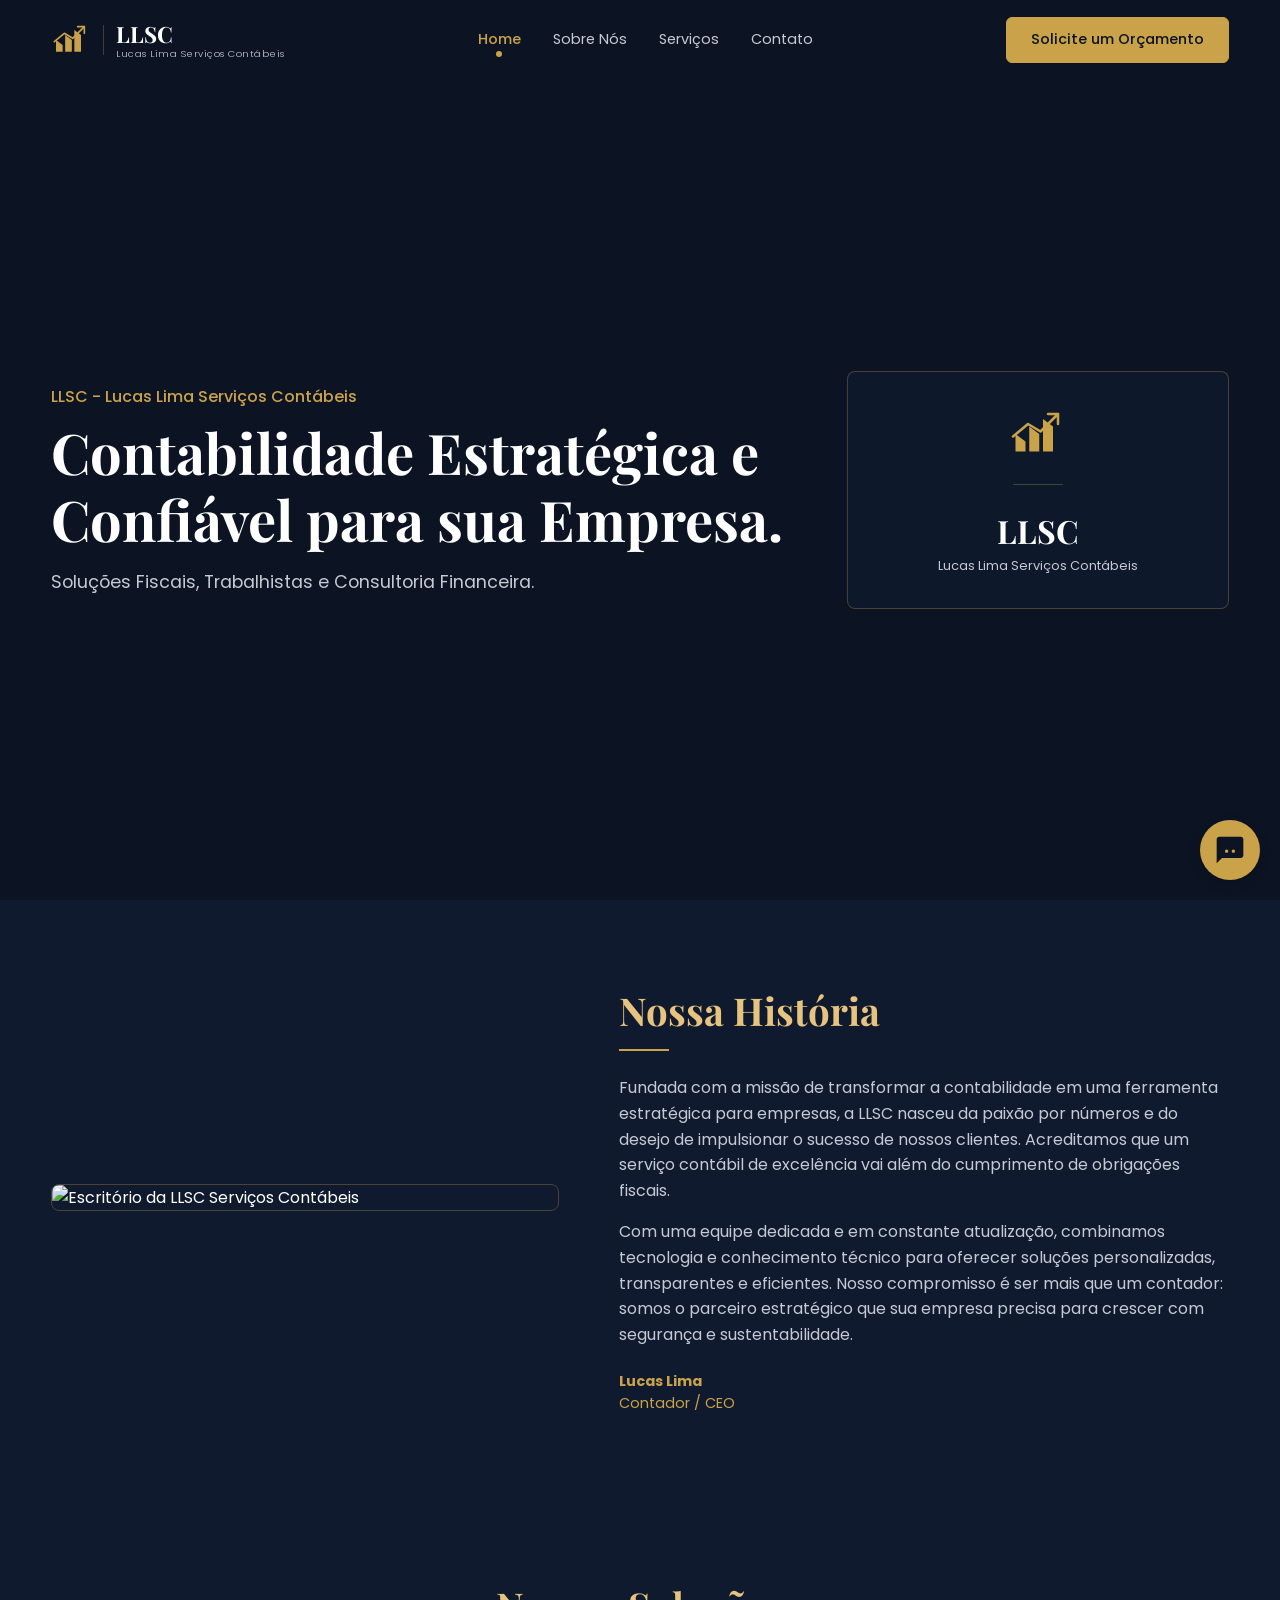
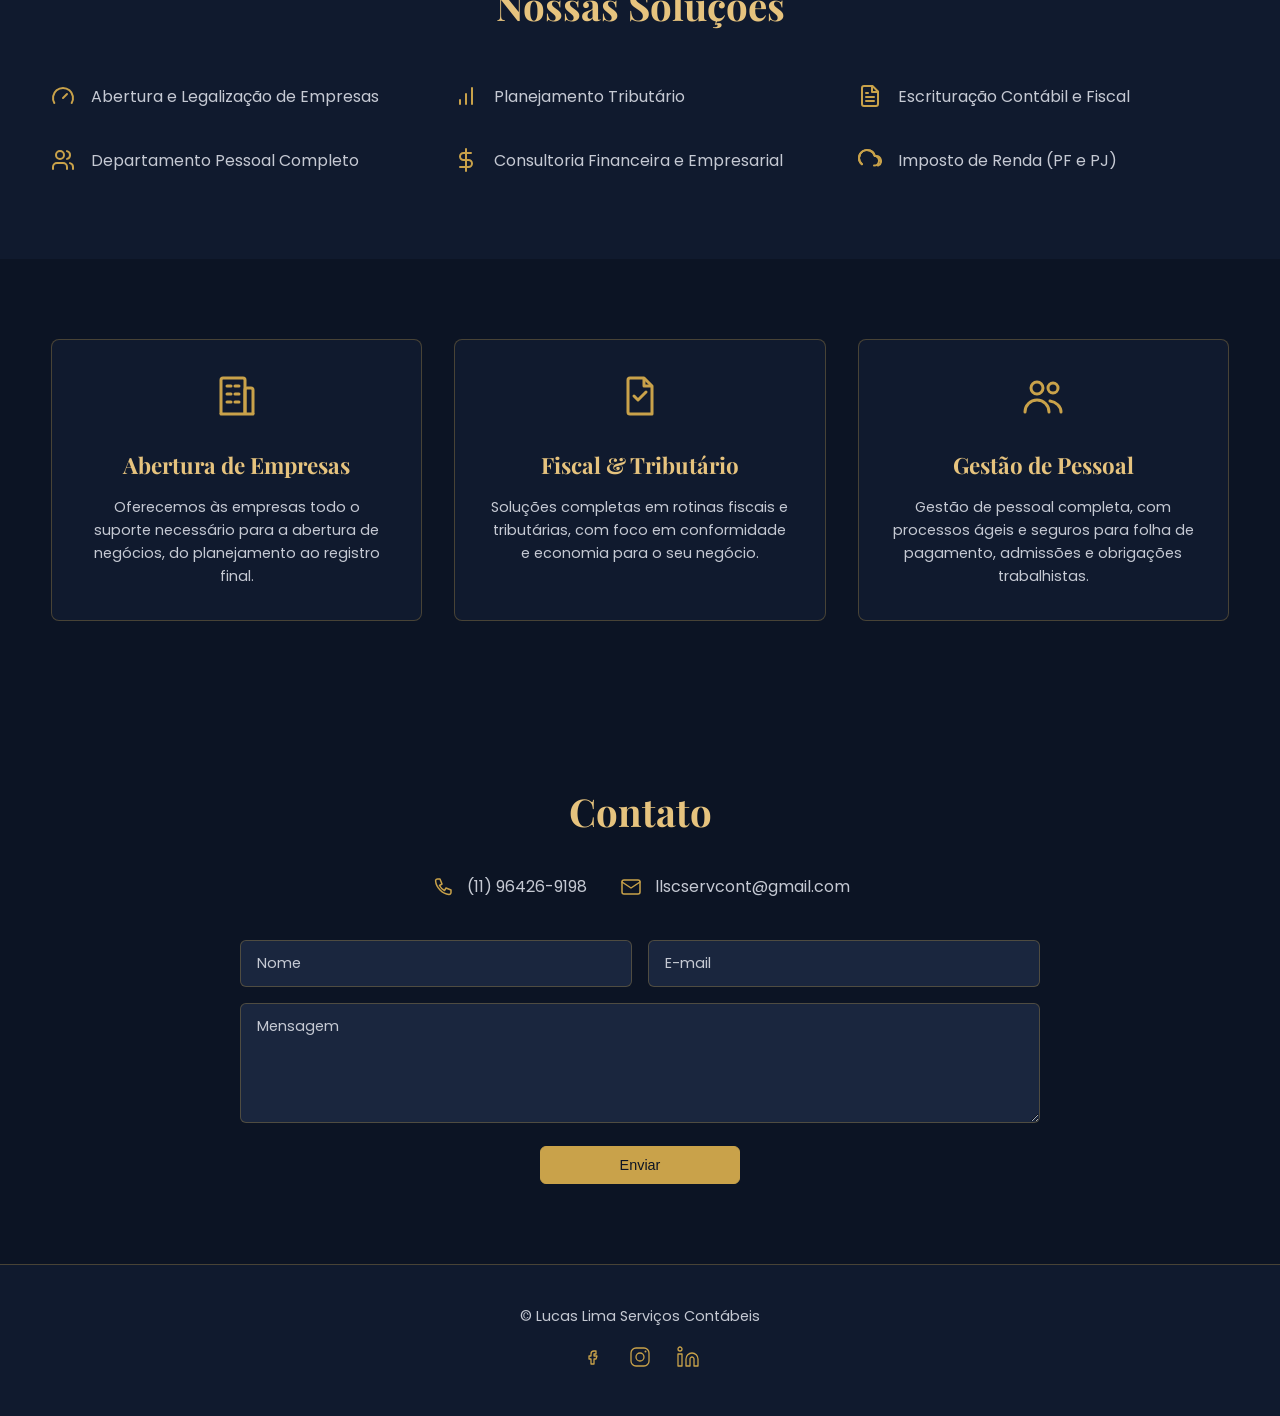
==== index.html @ 19da24dd "Update index.html" ====
<!DOCTYPE html>
<html lang="pt-BR">
<head>
<meta charset="UTF-8">
<meta name="viewport" content="width=device-width, initial-scale=1.0">
<title>LLSC | Lucas Lima Serviços Contábeis</title>
<link rel="stylesheet" href="style.css">
<link rel="preconnect" href="https://fonts.googleapis.com">
<link rel="preconnect" href="https://fonts.gstatic.com" crossorigin>
<link href="https://fonts.googleapis.com/css2?family=Playfair+Display:wght@600;700&family=Poppins:wght@300;400;500;600&display=swap" rel="stylesheet">
</head>
<body>

<!-- ===================== HEADER ===================== -->
<header class="header">
  <div class="header__inner">
    <a href="#" class="logo">
      <svg class="logo__icon" viewBox="0 0 48 48" fill="none" xmlns="http://www.w3.org/2000/svg">
        <path d="M6 38V24L14 30V38H6Z" fill="#C9A24A"/>
        <path d="M17 38V18L25 24V38H17Z" fill="#C9A24A"/>
        <path d="M28 38V12L36 18V38H28Z" fill="#C9A24A"/>
        <path d="M4 26L16 16L26 22L40 8" stroke="#C9A24A" stroke-width="2" stroke-linecap="round" stroke-linejoin="round"/>
        <path d="M32 8H40V16" stroke="#C9A24A" stroke-width="2" stroke-linecap="round" stroke-linejoin="round"/>
      </svg>
      <span class="logo__divider"></span>
      <span class="logo__text">
        <span class="logo__title">LLSC</span>
        <span class="logo__subtitle">Lucas Lima Serviços Contábeis</span>
      </span>
    </a>

    <div class="nav-container" id="nav-container">
      <nav class="nav" id="nav-menu">
        <a href="#home" class="nav__link nav__link--active">Home</a>
        <a href="#sobre" class="nav__link">Sobre Nós</a>
        <a href="#servicos" class="nav__link">Serviços</a>
        <a href="#contato" class="nav__link">Contato</a>
      </nav>
    </div>

    <button class="nav-toggle" id="nav-toggle" aria-label="Abrir menu">
      <svg viewBox="0 0 24 24" stroke="currentColor" stroke-width="2" fill="none" stroke-linecap="round" stroke-linejoin="round"><line x1="3" y1="12" x2="21" y2="12"></line><line x1="3" y1="6" x2="21" y2="6"></line><line x1="3" y1="18" x2="21" y2="18"></line></svg>
    </button>

    <a href="https://wa.me/5511964269198?text=Ol%C3%A1%2C%20gostaria%20de%20solicitar%20um%20or%C3%A7amento." target="_blank" class="btn btn--gold">Solicite um Orçamento</a>
  </div>
</header>

<!-- ===================== HERO ===================== -->
<section class="hero" id="home">
  <div class="hero__frame">
    <div class="hero__content">
      <p class="hero__subtitle">LLSC - Lucas Lima Serviços Contábeis</p>
      <h1 class="hero__title">Contabilidade Estratégica e Confiável para sua Empresa.</h1>
      <p class="hero__text">Soluções Fiscais, Trabalhistas e Consultoria Financeira.</p>
    </div>

    <div class="hero__brand-card">
      <svg class="hero__brand-icon" viewBox="0 0 48 48" fill="none" xmlns="http://www.w3.org/2000/svg">
        <path d="M6 38V24L14 30V38H6Z" fill="#C9A24A"/>
        <path d="M17 38V18L25 24V38H17Z" fill="#C9A24A"/>
        <path d="M28 38V12L36 18V38H28Z" fill="#C9A24A"/>
        <path d="M4 26L16 16L26 22L40 8" stroke="#C9A24A" stroke-width="2" stroke-linecap="round" stroke-linejoin="round"/>
        <path d="M32 8H40V16" stroke="#C9A24A" stroke-width="2" stroke-linecap="round" stroke-linejoin="round"/>
      </svg>
      <span class="hero__brand-divider"></span>
      <div class="hero__brand-text">
        <span class="hero__brand-title">LLSC</span>
        <span class="hero__brand-subtitle">Lucas Lima Serviços Contábeis</span>
      </div>
    </div>
  </div>
</section>

<!-- ===================== SOBRE NÓS ===================== -->
<section class="about" id="sobre">
  <div class="about__box">
    <div class="about__image-container">
      <img src="img/IMAGEM3.png" alt="Escritório da LLSC Serviços Contábeis" class="about__image">
    </div>
    <div class="about__content">
      <h2 class="about__title">Nossa História</h2>
      <p class="about__text">
        Fundada com a missão de transformar a contabilidade em uma ferramenta estratégica para empresas, a LLSC nasceu da paixão por números e do desejo de impulsionar o sucesso de nossos clientes. Acreditamos que um serviço contábil de excelência vai além do cumprimento de obrigações fiscais.
      </p>
      <p class="about__text">
        Com uma equipe dedicada e em constante atualização, combinamos tecnologia e conhecimento técnico para oferecer soluções personalizadas, transparentes e eficientes. Nosso compromisso é ser mais que um contador: somos o parceiro estratégico que sua empresa precisa para crescer com segurança e sustentabilidade.
      </p>
      <div class="about__crc">
        <strong>Lucas Lima</strong><br>
        Contador / CEO
      </div>
    </div>
  </div>
</section>

<!-- ===================== SERVIÇOS (LISTA) ===================== -->
<section class="services" id="servicos">
  <div class="services__box">
    <h2 class="services__title">Nossas Soluções</h2>
    <div class="services__grid">
      <div class="service-item">
        <div class="service-item__icon"><svg xmlns="http://www.w3.org/2000/svg" width="24" height="24" viewBox="0 0 24 24" fill="none" stroke="currentColor" stroke-width="2" stroke-linecap="round" stroke-linejoin="round"><path d="m12 14 4-4"/><path d="M3.34 19a10 10 0 1 1 17.32 0"/></svg></div>
        <span class="service-item__text">Abertura e Legalização de Empresas</span>
      </div>
      <div class="service-item">
        <div class="service-item__icon"><svg xmlns="http://www.w3.org/2000/svg" width="24" height="24" viewBox="0 0 24 24" fill="none" stroke="currentColor" stroke-width="2" stroke-linecap="round" stroke-linejoin="round"><path d="M12 20V10"/><path d="M18 20V4"/><path d="M6 20V16"/></svg></div>
        <span class="service-item__text">Planejamento Tributário</span>
      </div>
      <div class="service-item">
        <div class="service-item__icon"><svg xmlns="http://www.w3.org/2000/svg" width="24" height="24" viewBox="0 0 24 24" fill="none" stroke="currentColor" stroke-width="2" stroke-linecap="round" stroke-linejoin="round"><path d="M14.5 2H6a2 2 0 0 0-2 2v16a2 2 0 0 0 2 2h12a2 2 0 0 0 2-2V7.5L14.5 2z"/><polyline points="14 2 14 8 20 8"/><line x1="16" y1="13" x2="8" y2="13"/><line x1="16" y1="17" x2="8" y2="17"/><line x1="10" y1="9" x2="8" y2="9"/></svg></div>
        <span class="service-item__text">Escrituração Contábil e Fiscal</span>
      </div>
      <div class="service-item">
        <div class="service-item__icon"><svg xmlns="http://www.w3.org/2000/svg" width="24" height="24" viewBox="0 0 24 24" fill="none" stroke="currentColor" stroke-width="2" stroke-linecap="round" stroke-linejoin="round"><path d="M16 21v-2a4 4 0 0 0-4-4H6a4 4 0 0 0-4 4v2"/><circle cx="9" cy="7" r="4"/><path d="M22 21v-2a4 4 0 0 0-3-3.87"/><path d="M16 3.13a4 4 0 0 1 0 7.75"/></svg></div>
        <span class="service-item__text">Departamento Pessoal Completo</span>
      </div>
      <div class="service-item">
        <div class="service-item__icon"><svg xmlns="http://www.w3.org/2000/svg" width="24" height="24" viewBox="0 0 24 24" fill="none" stroke="currentColor" stroke-width="2" stroke-linecap="round" stroke-linejoin="round"><line x1="12" x2="12" y1="1" y2="23"/><path d="M17 5H9.5a3.5 3.5 0 0 0 0 7h5a3.5 3.5 0 0 1 0 7H6"/></svg></div>
        <span class="service-item__text">Consultoria Financeira e Empresarial</span>
      </div>
      <div class="service-item">
        <div class="service-item__icon"><svg xmlns="http://www.w3.org/2000/svg" width="24" height="24" viewBox="0 0 24 24" fill="none" stroke="currentColor" stroke-width="2" stroke-linecap="round" stroke-linejoin="round"><path d="M20 17.58A5 5 0 0 0 18 8h-1.26A8 8 0 1 0 4 16.25"/><path d="M16 17.58A5 5 0 0 0 18 8h-1.26A8 8 0 1 0 4 16.25"/></svg></div>
        <span class="service-item__text">Imposto de Renda (PF e PJ)</span>
      </div>
    </div>
  </div>
</section>

<!-- ===================== CARDS DE SERVIÇOS ===================== -->
<section class="feature-cards" id="diferenciais">
  <div class="feature-card">
    <div class="feature-card__icon">
      <svg viewBox="0 0 24 24" fill="none" xmlns="http://www.w3.org/2000/svg">
        <path d="M4 21V4C4 3.44772 4.44772 3 5 3H15C15.5523 3 16 3.44772 16 4V21" stroke="#C9A24A" stroke-width="1.5"/>
        <path d="M16 21V9C16 8.44772 16.4477 8 17 8H19C19.5523 8 20 8.44772 20 9V21" stroke="#C9A24A" stroke-width="1.5"/>
        <path d="M4 21H20" stroke="#C9A24A" stroke-width="1.5" stroke-linecap="round"/>
        <path d="M7 7H9" stroke="#C9A24A" stroke-width="1.5" stroke-linecap="round"/>
        <path d="M7 11H9" stroke="#C9A24A" stroke-width="1.5" stroke-linecap="round"/>
        <path d="M7 15H9" stroke="#C9A24A" stroke-width="1.5" stroke-linecap="round"/>
        <path d="M11 7H13" stroke="#C9A24A" stroke-width="1.5" stroke-linecap="round"/>
        <path d="M11 11H13" stroke="#C9A24A" stroke-width="1.5" stroke-linecap="round"/>
        <path d="M11 15H13" stroke="#C9A24A" stroke-width="1.5" stroke-linecap="round"/>
      </svg>
    </div>
    <h3 class="feature-card__title">Abertura de Empresas</h3>
    <p class="feature-card__text">Oferecemos às empresas todo o suporte necessário para a abertura de negócios, do planejamento ao registro final.</p>
  </div>

  <div class="feature-card">
    <div class="feature-card__icon">
      <svg viewBox="0 0 24 24" fill="none" xmlns="http://www.w3.org/2000/svg">
        <path d="M7 3H14L18 7V21H7C6.44772 21 6 20.5523 6 20V4C6 3.44772 6.44772 3 7 3Z" stroke="#C9A24A" stroke-width="1.5" stroke-linejoin="round"/>
        <path d="M14 3V7H18" stroke="#C9A24A" stroke-width="1.5" stroke-linejoin="round"/>
        <path d="M9 12L11 14L15 10" stroke="#C9A24A" stroke-width="1.5" stroke-linecap="round" stroke-linejoin="round"/>
      </svg>
    </div>
    <h3 class="feature-card__title">Fiscal &amp; Tributário</h3>
    <p class="feature-card__text">Soluções completas em rotinas fiscais e tributárias, com foco em conformidade e economia para o seu negócio.</p>
  </div>

  <div class="feature-card">
    <div class="feature-card__icon">
      <svg viewBox="0 0 24 24" fill="none" xmlns="http://www.w3.org/2000/svg">
        <circle cx="9" cy="8" r="3" stroke="#C9A24A" stroke-width="1.5"/>
        <path d="M3 20C3 16.6863 5.68629 14 9 14C12.3137 14 15 16.6863 15 20" stroke="#C9A24A" stroke-width="1.5" stroke-linecap="round"/>
        <circle cx="17" cy="8" r="2.5" stroke="#C9A24A" stroke-width="1.5"/>
        <path d="M15.5 14.5C18.5376 14.9312 21 17.2 21 20" stroke="#C9A24A" stroke-width="1.5" stroke-linecap="round"/>
      </svg>
    </div>
    <h3 class="feature-card__title">Gestão de Pessoal</h3>
    <p class="feature-card__text">Gestão de pessoal completa, com processos ágeis e seguros para folha de pagamento, admissões e obrigações trabalhistas.</p>
  </div>
</section>

<!-- ===================== CONTATO ===================== -->
<section class="contact" id="contato">
  <div class="contact__box">
    <h2 class="contact__title">Contato</h2>

    <div class="contact__info">
      <a href="https://wa.me/5511964269198" target="_blank" class="contact__info-item">
        <svg viewBox="0 0 24 24" fill="none" xmlns="http://www.w3.org/2000/svg">
          <path d="M6.5 4H9L11 9L8.5 10.5C9.5 12.5 11.5 14.5 13.5 15.5L15 13L20 15V17.5C20 18.6 19.1 19.5 18 19.4C11.5 18.9 5.1 12.5 4.6 6C4.5 4.9 5.4 4 6.5 4Z" stroke="#C9A24A" stroke-width="1.5" stroke-linejoin="round"/>
        </svg>
        (11) 96426-9198
      </a>
      <a href="mailto:llscservcont@gmail.com" class="contact__info-item">
        <svg viewBox="0 0 24 24" fill="none" xmlns="http://www.w3.org/2000/svg">
          <rect x="3" y="5" width="18" height="14" rx="2" stroke="#C9A24A" stroke-width="1.5"/>
          <path d="M3 7L12 13L21 7" stroke="#C9A24A" stroke-width="1.5" stroke-linecap="round" stroke-linejoin="round"/>
        </svg>
        llscservcont@gmail.com
      </a>
    </div>

    <form class="contact__form" id="contactForm">
      <div class="contact__form-row">
        <div class="contact__form-group">
          <label for="nome" class="visually-hidden">Nome</label>
          <input type="text" id="nome" placeholder="Nome" class="contact__input" required>
        </div>
        <div class="contact__form-group">
          <label for="email" class="visually-hidden">E-mail</label>
          <input type="email" id="email" placeholder="E-mail" class="contact__input" required>
        </div>
      </div>
      <div class="contact__form-group">
        <label for="mensagem" class="visually-hidden">Mensagem</label>
        <textarea id="mensagem" placeholder="Mensagem" class="contact__textarea" required></textarea>
      </div>
      <button type="submit" class="btn btn--gold contact__submit">Enviar</button>
    </form>
  </div>
</section>

<!-- ===================== FOOTER ===================== -->
<footer class="footer">
  <p class="footer__copy">© Lucas Lima Serviços Contábeis</p>
  <div class="footer__social">
    <a href="https://www.facebook.com/profile.php?id=61592850191911" target="_blank" rel="noopener noreferrer" aria-label="Facebook">
      <svg viewBox="0 0 24 24" fill="none"><path d="M14 9H16V6H14C12.3431 6 11 7.34315 11 9V11H9V14H11V19H14V14H16L17 11H14V9.5C14 9.22386 14.2239 9 14 9Z" stroke="#C9A24A" stroke-width="1.3" stroke-linejoin="round"/></svg>
    </a>
    <a href="https://www.instagram.com/llscservcont/" target="_blank" rel="noopener noreferrer" aria-label="Instagram">
      <svg viewBox="0 0 24 24" fill="none"><rect x="3" y="3" width="18" height="18" rx="5" stroke="#C9A24A" stroke-width="1.3"/><circle cx="12" cy="12" r="4" stroke="#C9A24A" stroke-width="1.3"/><circle cx="17.5" cy="6.5" r="1" fill="#C9A24A"/></svg>
    </a>
    <a href="https://www.linkedin.com/company/139464637/admin/page-posts/published/" target="_blank" rel="noopener noreferrer" aria-label="LinkedIn">
      <svg viewBox="0 0 24 24" fill="none"><path d="M16 8C17.5913 8 19.1174 8.63214 20.2426 9.75736C21.3679 10.8826 22 12.4087 22 14V21H18V14C18 13.4696 17.7893 12.9609 17.4142 12.5858C17.0391 12.2107 16.5304 12 16 12C15.4696 12 14.9609 12.2107 14.5858 12.5858C14.2107 12.9609 14 13.4696 14 14V21H10V14C10 12.4087 10.6321 10.8826 11.7574 9.75736C12.8826 8.63214 14.4087 8 16 8Z" stroke="#C9A24A" stroke-width="1.3" stroke-linecap="round" stroke-linejoin="round"/><path d="M6 9H2V21H6V9Z" stroke="#C9A24A" stroke-width="1.3" stroke-linecap="round" stroke-linejoin="round"/><path d="M4 6C5.10457 6 6 5.10457 6 4C6 2.89543 5.10457 2 4 2C2.89543 2 2 2.89543 2 4C2 5.10457 2.89543 6 4 6Z" stroke="#C9A24A" stroke-width="1.3" stroke-linecap="round" stroke-linejoin="round"/></svg>
    </a>
  </div>
</footer>

<!-- ===================== CHATBOT ===================== -->
<div class="chat-widget">
  <div class="chat-widget__bubble" id="chat-bubble">
    <svg xmlns="http://www.w3.org/2000/svg" viewBox="0 0 24 24" fill="currentColor"><path d="M20 2H4c-1.1 0-2 .9-2 2v18l4-4h14c1.1 0 2-.9 2-2V4c0-1.1-.9-2-2-2zM9.47 14.12h-.01c-.42 0-.8-.19-.91-.29s-.33-.4-.33-.95.19-.82.33-.95.49-.29.91-.29.8.19.91.29.33.4.33.95-.19.82-.33.95c-.1.1-.49.29-.91.29zm5.06 0h-.01c-.42 0-.8-.19-.91-.29s-.33-.4-.33-.95.19-.82.33-.95.49-.29.91-.29.8.19.91.29.33.4.33.95-.19.82-.33.95c-.1.1-.49.29-.91.29z"/></svg>
  </div>
  <div class="chat-widget__window" id="chat-window">
    <div class="chat-widget__header">
      <span class="chat-widget__title">Assistente Virtual</span>
      <button class="chat-widget__close" id="chat-close">&times;</button>
    </div>
    <div class="chat-widget__body" id="chat-body">
      <!-- As mensagens do chat aparecerão aqui -->
    </div>
    <div class="chat-widget__footer">
      <input type="text" id="chat-input" placeholder="Digite sua resposta..." class="chat-widget__input">
      <button id="chat-send" class="chat-widget__send">Enviar</button>
    </div>
  </div>
</div>

<script src="script.js"></script>
</body>
</html>
---- style.css ----
/* ==========================================================
   RESET & VARIABLES
   ========================================================== */
:root {
  --navy-900: #0C1424;
  --navy-800: #101a2e;
  --navy-700: #1a263e;
  --gold: #C9A24A;
  --gold-light: #e6c37e;
  --white: #FFFFFF;
  --gray-text: #c5c9d3;
  --border-gold: rgba(201, 162, 74, 0.3);

  --font-display: 'Playfair Display', serif;
  --font-body: 'Poppins', sans-serif;
}

* {
  margin: 0;
  padding: 0;
  box-sizing: border-box;
}

html {
  scroll-behavior: smooth;
}

body {
  background-color: var(--navy-900);
  font-family: var(--font-body);
  color: var(--white);
  line-height: 1.6;
}

a {
  text-decoration: none;
  color: inherit;
}

ul {
  list-style: none;
}

img {
  display: block;
  max-width: 100%;
}

/* Classe para esconder elementos visualmente, mas mantê-los para leitores de tela */
.visually-hidden {
  position: absolute;
  width: 1px;
  height: 1px;
  padding: 0;
  margin: -1px;
  overflow: hidden;
  clip: rect(0, 0, 0, 0);
  white-space: nowrap;
  border: 0;
}

/* ==========================================================
   HEADER
   ========================================================== */
.header {
  position: fixed;
  top: 0;
  left: 0;
  width: 100%;
  z-index: 100;
  transition: background-color 0.3s ease, padding 0.3s ease;
}

.header.scrolled {
  background-color: rgba(12, 20, 36, 0.85);
  backdrop-filter: blur(10px);
  box-shadow: 0 2px 10px rgba(0,0,0,0.2);
}

.header__inner {
  width: min(1200px, 92%);
  margin-inline: auto;
  display: flex;
  justify-content: space-between;
  align-items: center;
  height: 80px;
}

.logo {
  display: flex;
  align-items: center;
  gap: 12px;
}

.logo__icon {
  width: 40px;
  height: 40px;
}

.logo__divider {
  width: 1px;
  height: 30px;
  background-color: var(--border-gold);
}

.logo__text {
  display: flex;
  flex-direction: column;
  line-height: 1.2;
}

.logo__title {
  font-family: var(--font-display);
  font-size: 1.4rem;
  font-weight: 700;
  color: var(--white);
}

.logo__subtitle {
  font-size: 0.6rem;
  font-weight: 300;
  color: var(--gray-text);
  letter-spacing: 0.5px;
}

.nav {
  display: flex;
  gap: 32px;
}

.nav__link {
  font-size: 0.9rem;
  font-weight: 400;
  color: var(--gray-text);
  position: relative;
  padding: 5px 0;
  transition: color 0.25s ease;
}

.nav-toggle {
  display: none; /* Escondido em telas grandes */
  background: none;
  border: none;
  color: var(--white);
  cursor: pointer;
  z-index: 1001;
}

.nav-toggle svg {
  width: 28px;
  height: 28px;
  stroke: var(--white);
}

.nav__link:hover {
  color: var(--gold-light);
}

.nav__link--active {
  color: var(--gold);
  font-weight: 500;
}

.nav__link--active::after {
  content: '';
  position: absolute;
  bottom: 0;
  left: 50%;
  transform: translateX(-50%);
  width: 6px;
  height: 6px;
  background-color: var(--gold);
  border-radius: 50%;
}

.btn {
  padding: 10px 24px;
  border-radius: 6px;
  font-weight: 500;
  font-size: 0.9rem;
  transition: all 0.3s ease;
  border: 1px solid transparent;
}

.btn--gold {
  background-color: var(--gold);
  color: var(--navy-900);
  border-color: var(--gold);
}

.btn--gold:hover {
  background-color: var(--gold-light);
  border-color: var(--gold-light);
  box-shadow: 0 8px 20px rgba(201, 162, 74, 0.35);
}

/* ==========================================================
   ANIMAÇÕES
   ========================================================== */
.hero, .about, .feature-card, .services, .contact {
  opacity: 0;
  transform: translateY(30px);
  transition: opacity 0.6s ease-out, transform 0.6s ease-out;
}
.visible { opacity: 1; transform: translateY(0); }

/* ==========================================================
   HERO
   ========================================================== */
.hero {
  padding-top: 80px; /* Espaço para o header fixo */
  background: linear-gradient(rgba(12, 20, 36, 0.8), rgba(12, 20, 36, 0.8)), url('https://www.puc-rio.br/puc/images/noticias/2021/agosto/contabilidade_consultiva.jpg') no-repeat center center;
  background-size: cover;
}

.hero__frame {
  width: min(1200px, 92%);
  margin-inline: auto;
  min-height: calc(100vh - 80px);
  display: grid;
  grid-template-columns: 2fr 1fr;
  align-items: center;
  gap: 32px;
  padding: 40px 0;
}

.hero__subtitle {
    color: var(--gold);
    font-weight: 500;
    margin-bottom: 8px;
}

.hero__title {
  font-family: var(--font-display);
  font-size: clamp(2.5rem, 5vw, 3.5rem);
  line-height: 1.2;
  color: var(--white);
  margin-bottom: 16px;
}

.hero__text {
  font-size: 1.1rem;
  color: var(--gray-text);
  max-width: 550px;
}

.hero__brand-card {
  background-color: rgba(16, 26, 46, 0.8);
  backdrop-filter: blur(10px);
  border: 1px solid var(--border-gold);
  border-radius: 8px;
  padding: 32px;
  display: flex;
  flex-direction: column;
  align-items: center;
  gap: 20px;
  text-align: center;
}

.hero__brand-icon {
  width: 60px;
  height: 60px;
}

.hero__brand-divider {
  width: 50px;
  height: 1px;
  background-color: var(--border-gold);
}

.hero__brand-text {
  display: flex;
  flex-direction: column;
}

.hero__brand-title {
  font-family: var(--font-display);
  font-size: 2rem;
  font-weight: 700;
  color: var(--white);
}

.hero__brand-subtitle {
  font-size: 0.8rem;
  color: var(--gray-text);
}

/* ==========================================================
   SOBRE NÓS
   ========================================================== */
.about {
  padding: 80px 0;
  background-color: var(--navy-800);
}

.about__box {
  width: min(1200px, 92%);
  margin-inline: auto;
  display: grid;
  grid-template-columns: 1fr 1.2fr;
  align-items: center;
  gap: 60px;
}

.about__image-container {
  border-radius: 8px;
  overflow: hidden;
  border: 1px solid var(--border-gold);
}

.about__image {
  width: 100%;
  height: 100%;
  object-fit: cover;
}

.about__title {
  font-family: var(--font-display);
  font-size: 2.4rem;
  color: var(--gold-light);
  margin-bottom: 24px;
  position: relative;
  padding-bottom: 10px;
}

.about__title::after {
  content: '';
  position: absolute;
  bottom: 0;
  left: 0;
  width: 50px;
  height: 2px;
  background-color: var(--gold);
}

.about__text {
  color: var(--gray-text);
  margin-bottom: 16px;
}

.about__crc {
  margin-top: 24px;
  font-size: 0.9rem;
  color: var(--gold);
  line-height: 1.5;
}

/* ==========================================================
   FEATURE CARDS
   ========================================================== */
.feature-cards {
  width: min(1200px, 92%);
  margin-inline: auto;
  padding: 80px 0;
  display: grid;
  grid-template-columns: repeat(3, 1fr);
  gap: 32px;
}

.feature-card {
  background-color: var(--navy-800);
  padding: 32px;
  border-radius: 8px;
  border: 1px solid var(--border-gold);
  text-align: center;
  transition: transform 0.3s ease, box-shadow 0.3s ease;
}

.feature-card:hover {
  transform: translateY(-10px);
  box-shadow: 0 15px 30px rgba(0,0,0,0.2);
}

.feature-card__icon {
  margin-bottom: 20px;
}

.feature-card__icon svg {
  width: 48px;
  height: 48px;
  margin-inline: auto;
}

.feature-card__title {
  font-family: var(--font-display);
  font-size: 1.4rem;
  color: var(--gold-light);
  margin-bottom: 12px;
}

.feature-card__text {
  font-size: 0.9rem;
  color: var(--gray-text);
}

/* ==========================================================
   SERVIÇOS
   ========================================================== */
.services {
  padding: 80px 0;
  background-color: var(--navy-800);
}

.services__box {
  width: min(1200px, 92%);
  margin-inline: auto;
  text-align: center;
}

.services__title {
  font-family: var(--font-display);
  font-size: 2.4rem;
  color: var(--gold-light);
  margin-bottom: 48px;
}

.services__grid {
  display: grid;
  grid-template-columns: repeat(auto-fit, minmax(280px, 1fr));
  gap: 32px;
  text-align: left;
}

.service-item {
  display: flex;
  align-items: flex-start;
  gap: 16px;
}

.service-item__icon {
  flex-shrink: 0;
  color: var(--gold);
}

.service-item__icon svg {
  width: 24px;
  height: 24px;
}

.service-item__text {
  font-size: 1rem;
  color: var(--gray-text);
}

/* ==========================================================
   CONTATO
   ========================================================== */
.contact {
  padding: 80px 0;
}

.contact__box {
  width: min(800px, 92%);
  margin-inline: auto;
  text-align: center;
}

.contact__title {
  font-family: var(--font-display);
  font-size: 2.4rem;
  color: var(--gold-light);
  margin-bottom: 32px;
}

.contact__info {
  display: flex;
  justify-content: center;
  gap: 32px;
  margin-bottom: 40px;
  flex-wrap: wrap;
}

.contact__info-item {
  display: flex;
  align-items: center;
  gap: 12px;
  color: var(--gray-text);
  transition: color 0.3s ease;
}

.contact__info-item:hover {
  color: var(--gold-light);
}

.contact__info-item svg {
  width: 24px;
  height: 24px;
}

.contact__form {
  display: flex;
  flex-direction: column;
  gap: 16px;
}

.contact__form-row {
  display: flex;
  gap: 16px;
}

.contact__form-group {
  width: 100%;
}

.contact__input,
.contact__textarea {
  background: var(--navy-700);
  border: 1px solid var(--border-gold);
  border-radius: 6px;
  padding: 12px 16px;
  font-family: var(--font-body);
  font-size: 0.9rem;
  color: var(--white);
  width: 100%;
}

.contact__input::placeholder,
.contact__textarea::placeholder {
  color: var(--gray-text);
}

.contact__input:focus,
.contact__textarea:focus {
  outline: none;
  border-color: var(--gold);
  box-shadow: 0 0 0 3px rgba(201, 162, 74, 0.3);
}

.contact__textarea {
  resize: vertical;
  min-height: 120px;
}

.contact__submit {
  align-self: center;
  width: 200px;
}

/* ==========================================================
   FOOTER
   ========================================================== */
.footer {
  padding: 40px 0;
  background-color: var(--navy-800);
  text-align: center;
  border-top: 1px solid var(--border-gold);
}

.footer__copy {
  color: var(--gray-text);
  font-size: 0.9rem;
  margin-bottom: 16px;
}

.footer__social {
  display: flex;
  justify-content: center;
  gap: 24px;
}

.footer__social a {
  color: var(--gray-text);
  transition: color 0.3s ease, transform 0.3s ease;
}

.footer__social a:hover {
  color: var(--gold);
  transform: translateY(-3px);
}

.footer__social svg {
  width: 24px;
  height: 24px;
}

/* ==========================================================
   RESPONSIVE
   ========================================================== */
@media (max-width: 960px) {
  .header__inner {
    height: 70px;
  }
  
  .nav-toggle {
    display: block; /* Mostra o botão hamburger */
  }

  .nav-container {
    position: fixed;
    top: 0;
    left: 0;
    width: 100%;
    height: 100%;
    background-color: rgba(12, 20, 36, 0.9);
    backdrop-filter: blur(5px);
    display: flex;
    align-items: center;
    justify-content: center;
    transform: translateX(100%);
    transition: transform 0.3s ease-in-out;
    z-index: 1000;
  }

  .nav-container.show-menu {
    transform: translateX(0);
  }

  .nav {
    flex-direction: column;
    gap: 40px;
    text-align: center;
  }

  .nav__link {
    font-size: 1.2rem;
  }
  
  .nav__link--active::after {
    width: 8px;
    height: 8px;
  }

  .hero__frame {
    grid-template-columns: 1fr;
    text-align: center;
    min-height: calc(100vh - 70px);
  }

  .hero__text {
    margin-inline: auto;
  }

  .hero__brand-card {
    grid-row: 1;
    margin-bottom: 30px;
  }

  .about__box {
    grid-template-columns: 1fr;
    gap: 40px;
  }

  .feature-cards {
    grid-template-columns: 1fr;
  }

  .contact__form-row {
    flex-direction: column;
  }
}

/* ==========================================================
   CHATBOT
   ========================================================== */
.chat-widget__bubble {
  position: fixed;
  bottom: 20px;
  right: 20px;
  width: 60px;
  height: 60px;
  background-color: var(--gold);
  color: var(--navy-900);
  border-radius: 50%;
  display: flex;
  align-items: center;
  justify-content: center;
  box-shadow: 0 4px 12px rgba(0,0,0,0.2);
  cursor: pointer;
  transition: transform 0.3s ease;
  z-index: 98;
}

.chat-widget__bubble:hover {
  transform: scale(1.1);
}

.chat-widget__bubble svg {
  width: 32px;
  height: 32px;
}

.chat-widget__window {
  position: fixed;
  bottom: 90px;
  right: 20px;
  width: 350px;
  max-width: calc(100% - 40px);
  height: 500px;
  max-height: calc(100% - 110px);
  background-color: var(--navy-800);
  border-radius: 12px;
  box-shadow: 0 10px 30px rgba(0,0,0,0.3);
  display: flex;
  flex-direction: column;
  overflow: hidden;
  z-index: 99;
  transform: scale(0.5) translateY(100px);
  opacity: 0;
  pointer-events: none;
  transform-origin: bottom right;
  transition: transform 0.3s ease, opacity 0.3s ease;
}

.chat-widget__window.open {
  transform: scale(1) translateY(0);
  opacity: 1;
  pointer-events: auto;
}

.chat-widget__header {
  background-color: var(--navy-900);
  padding: 12px 16px;
  display: flex;
  justify-content: space-between;
  align-items: center;
  border-bottom: 1px solid var(--border-gold);
}

.chat-widget__title {
  font-weight: 500;
  color: var(--gold-light);
}

.chat-widget__close {
  background: none;
  border: none;
  color: var(--gray-text);
  font-size: 24px;
  cursor: pointer;
}

.chat-widget__body {
  flex-grow: 1;
  padding: 16px;
  overflow-y: auto;
  display: flex;
  flex-direction: column;
  gap: 12px;
}

.chat-message {
  padding: 10px 14px;
  border-radius: 18px;
  max-width: 80%;
  line-height: 1.4;
}

.chat-message.bot {
  background-color: var(--navy-700);
  color: var(--gray-text);
  border-bottom-left-radius: 4px;
  align-self: flex-start;
}

.chat-message.user {
  background-color: var(--gold);
  color: var(--navy-900);
  border-bottom-right-radius: 4px;
  align-self: flex-end;
}

.chat-widget__footer {
  display: flex;
  padding: 10px;
  border-top: 1px solid var(--border-gold);
}

.chat-widget__input {
  flex-grow: 1;
  border: none;
  background: none;
  color: var(--white);
  padding: 0 10px;
  outline: none;
}

.chat-widget__send {
  background: none;
  border: none;
  color: var(--gold);
  font-weight: 600;
  cursor: pointer;
  padding: 8px;
}

.chat-options {
  display: flex;
  flex-wrap: wrap;
  gap: 8px;
  padding-top: 8px;
  align-self: flex-start;
}

.chat-option-btn {
  background-color: var(--navy-700);
  border: 1px solid var(--border-gold);
  color: var(--gold-light);
  padding: 8px 12px;
  border-radius: 16px;
  cursor: pointer;
  transition: background-color 0.2s ease;
}

.chat-option-btn:hover {
  background-color: var(--navy-900);
}

@media (max-width: 480px) {
    .header__inner .btn--gold {
        display: none;
    }

    .logo__divider, .logo__subtitle {
        display: none;
    }

    .logo__title {
        font-size: 1.2rem;
    }
}
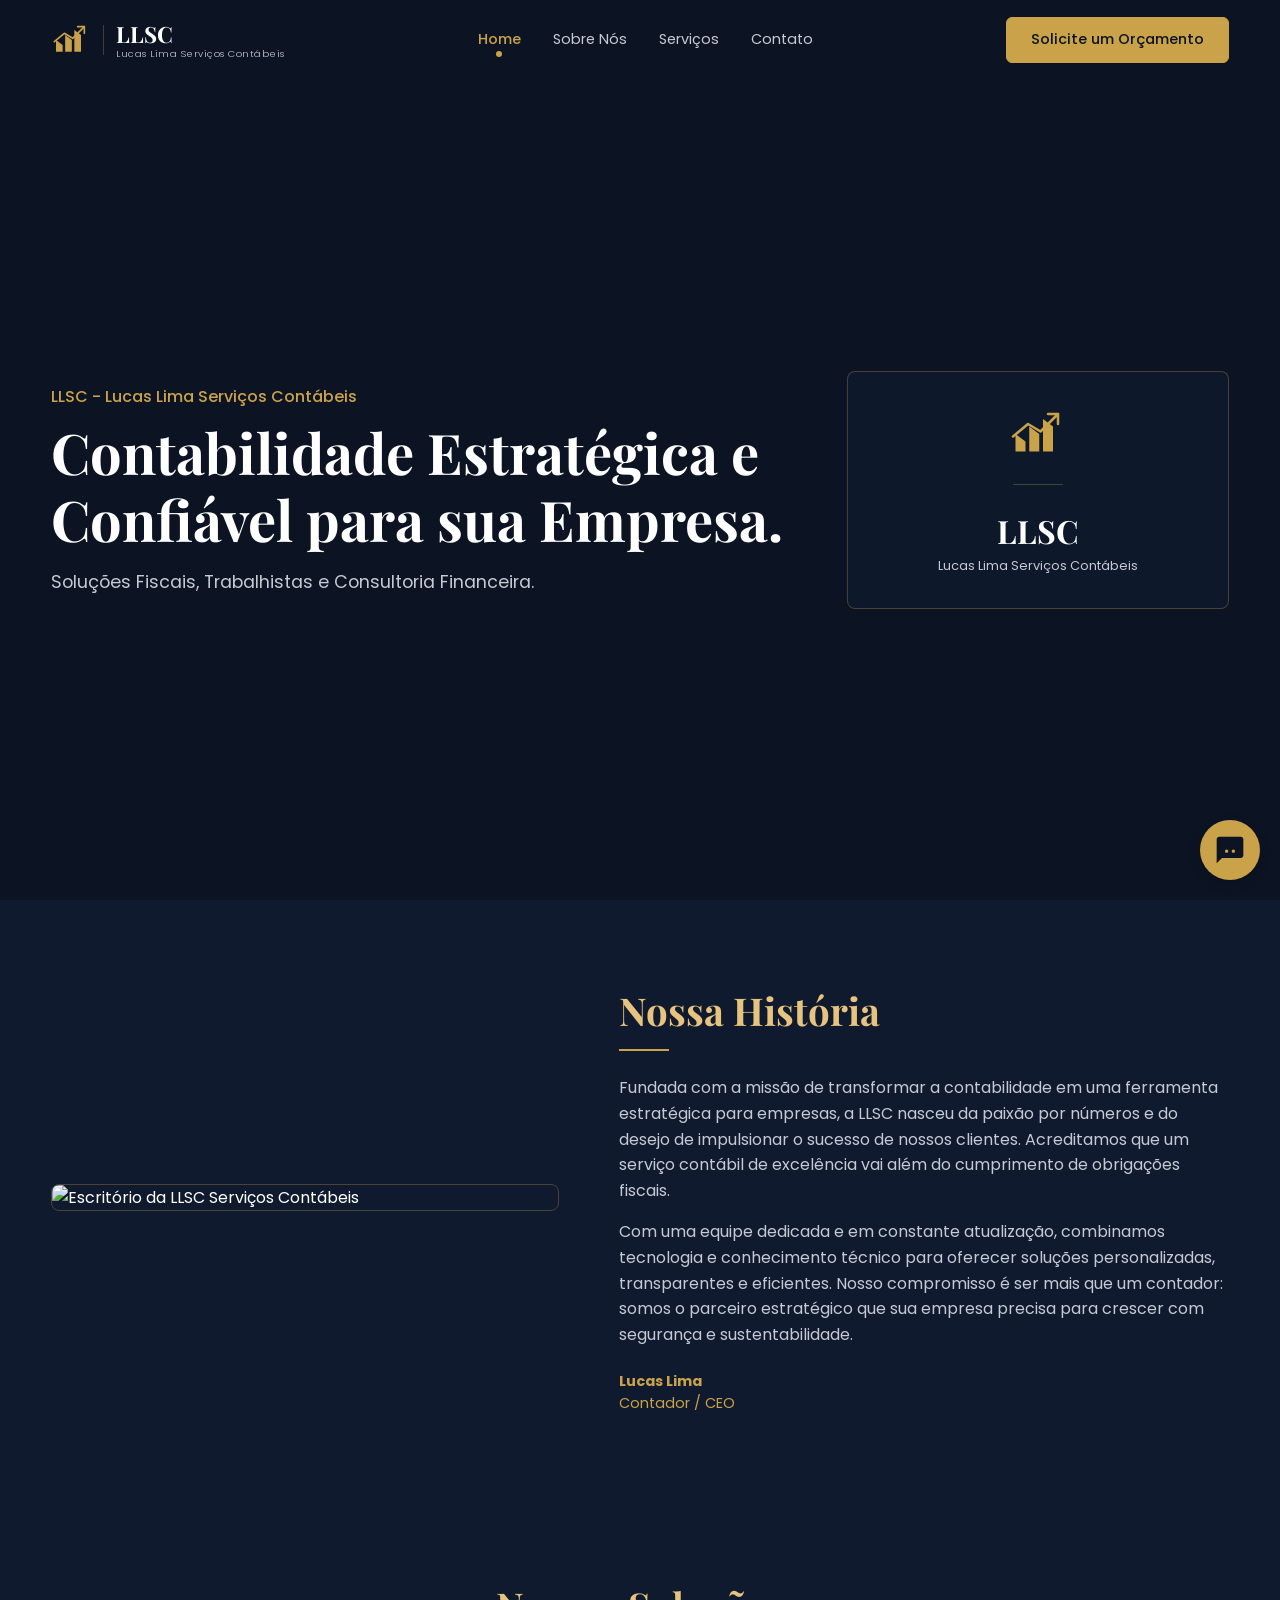
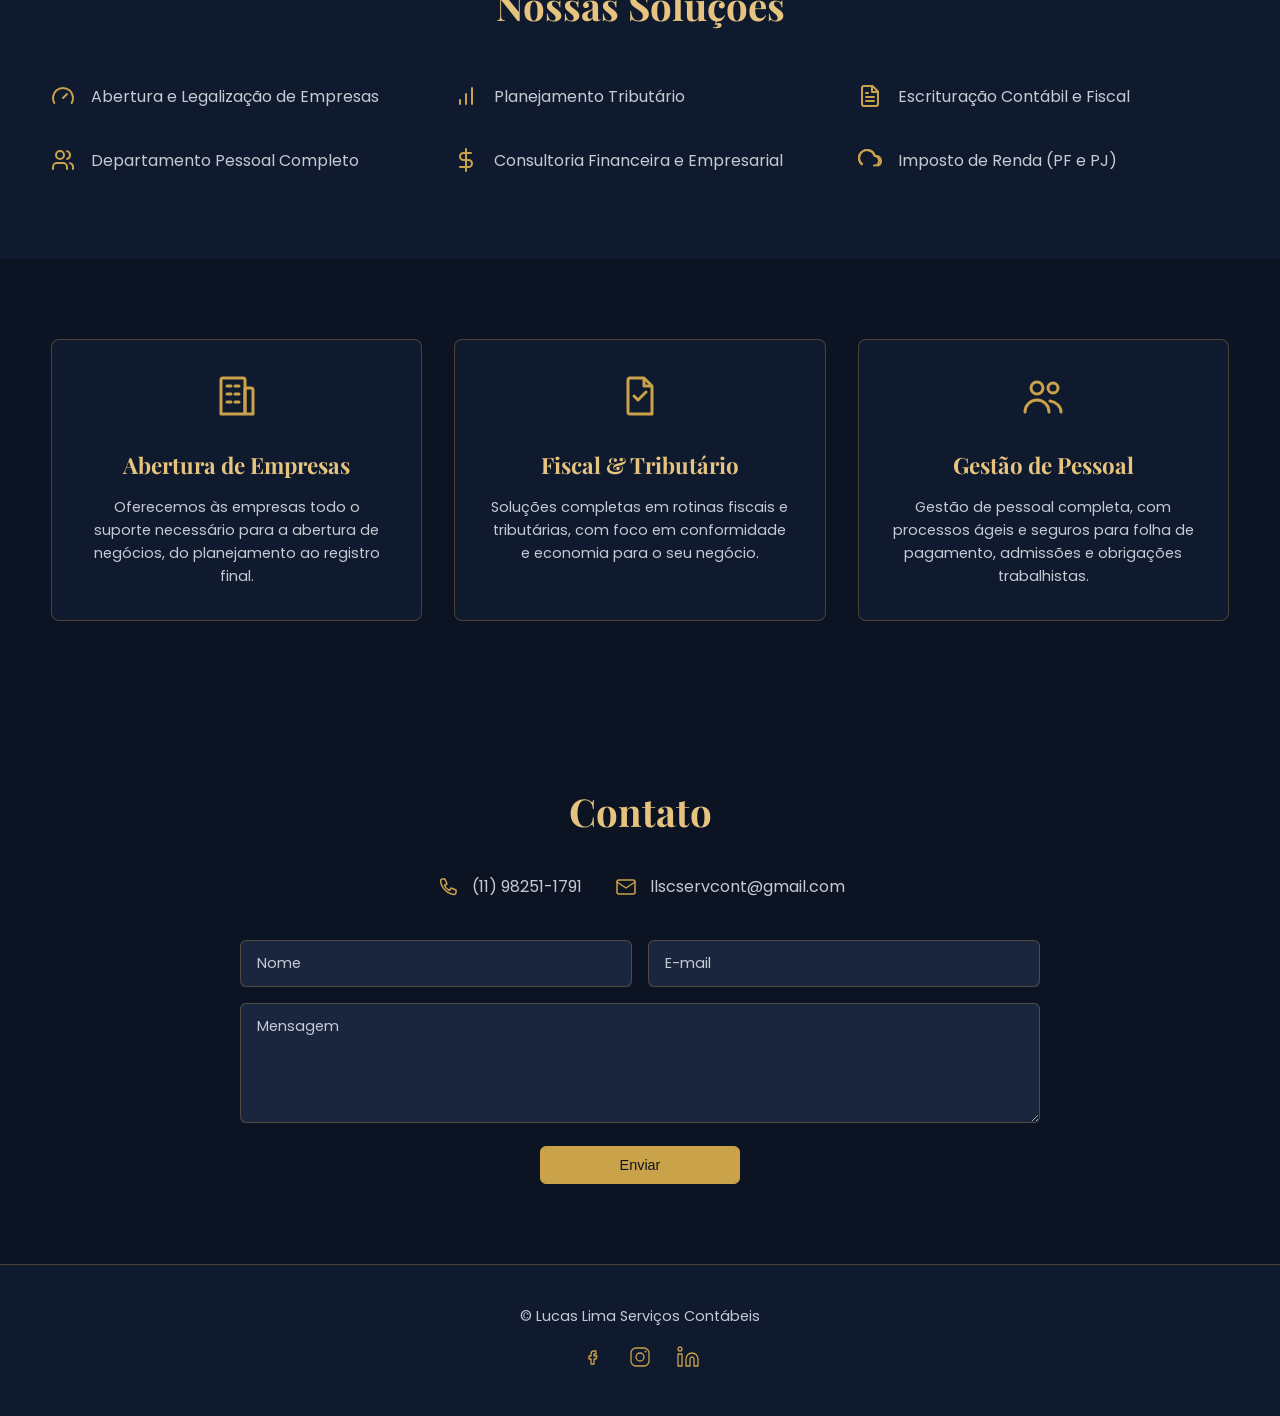
==== commit 2d26d962: "Update index.html" ====
--- a/index.html
+++ b/index.html
@@ -183,7 +183,7 @@
         <svg viewBox="0 0 24 24" fill="none" xmlns="http://www.w3.org/2000/svg">
           <path d="M6.5 4H9L11 9L8.5 10.5C9.5 12.5 11.5 14.5 13.5 15.5L15 13L20 15V17.5C20 18.6 19.1 19.5 18 19.4C11.5 18.9 5.1 12.5 4.6 6C4.5 4.9 5.4 4 6.5 4Z" stroke="#C9A24A" stroke-width="1.5" stroke-linejoin="round"/>
         </svg>
-        (11) 96426-9198
+        (11) 98251-1791
       </a>
       <a href="mailto:llscservcont@gmail.com" class="contact__info-item">
         <svg viewBox="0 0 24 24" fill="none" xmlns="http://www.w3.org/2000/svg">
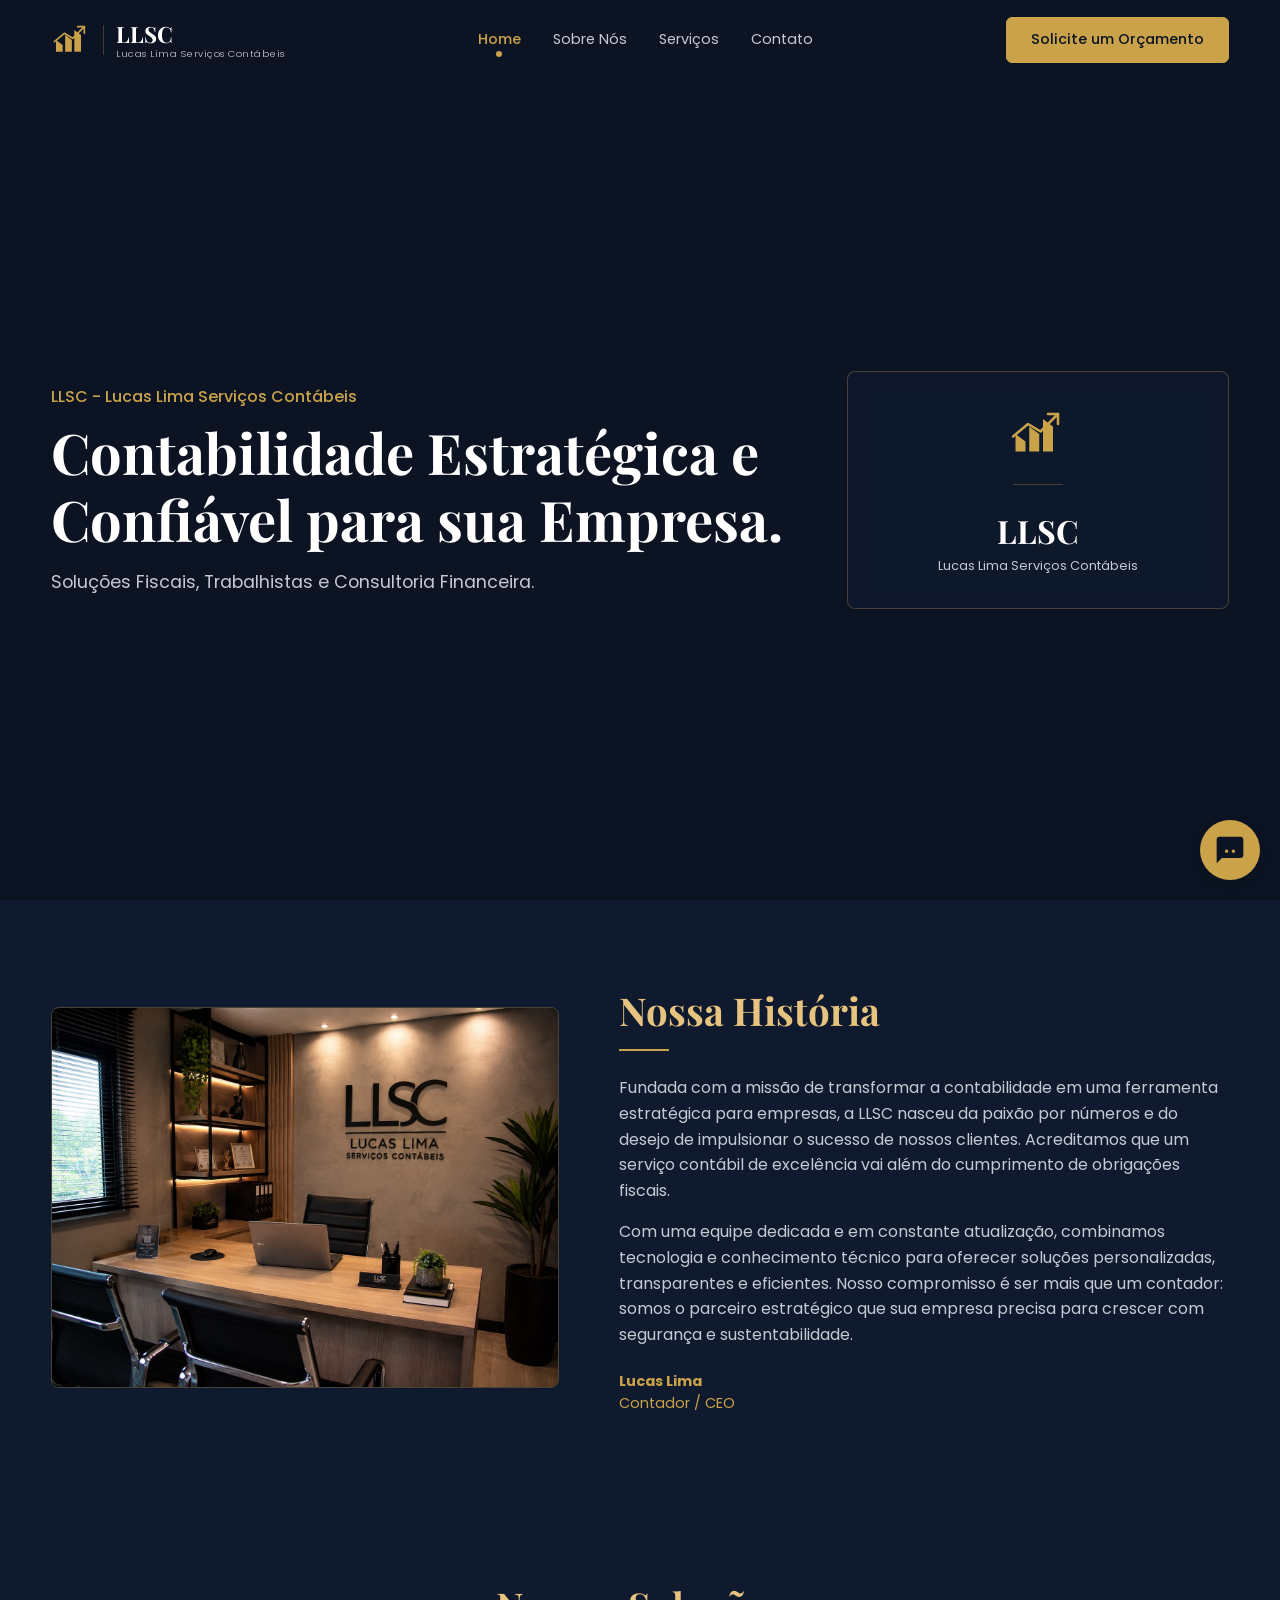
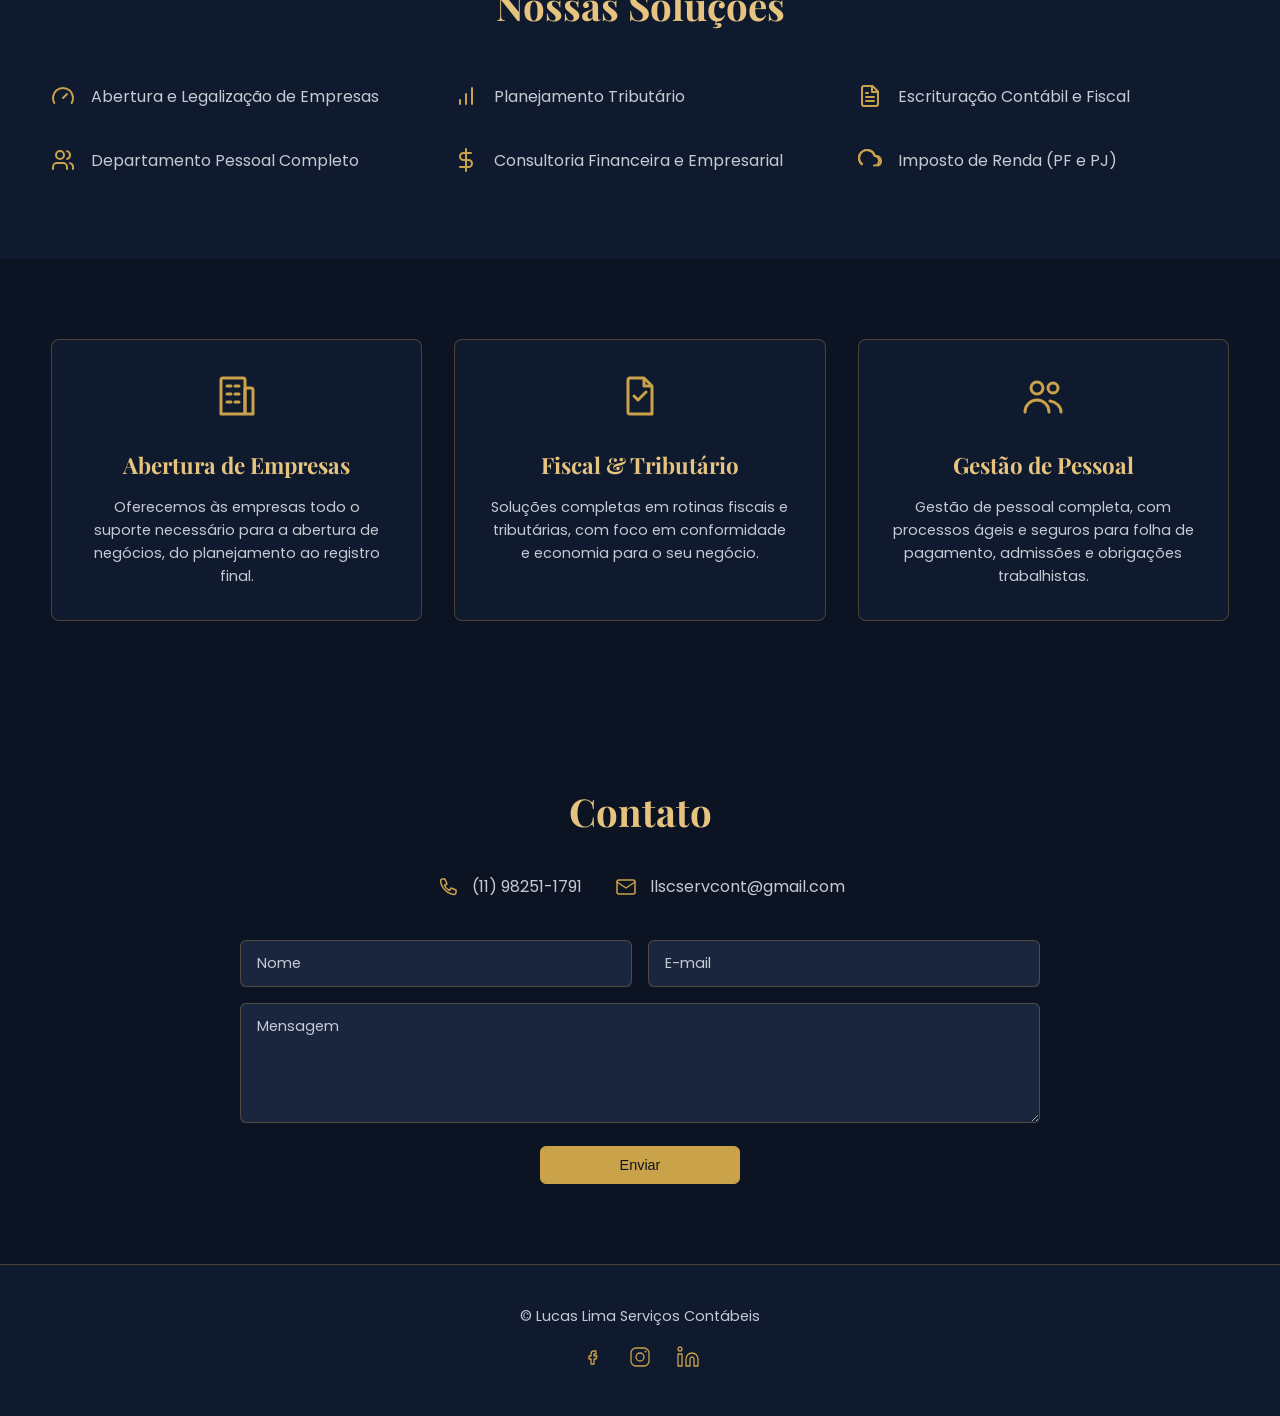
==== commit 8c685fe1: "Add files via upload" ====
--- a/index.html
+++ b/index.html
@@ -42,7 +42,7 @@
       <svg viewBox="0 0 24 24" stroke="currentColor" stroke-width="2" fill="none" stroke-linecap="round" stroke-linejoin="round"><line x1="3" y1="12" x2="21" y2="12"></line><line x1="3" y1="6" x2="21" y2="6"></line><line x1="3" y1="18" x2="21" y2="18"></line></svg>
     </button>
 
-    <a href="https://wa.me/5511964269198?text=Ol%C3%A1%2C%20gostaria%20de%20solicitar%20um%20or%C3%A7amento." target="_blank" class="btn btn--gold">Solicite um Orçamento</a>
+    <a href="https://wa.me/5511982511791?text=Ol%C3%A1%2C%20gostaria%20de%20solicitar%20um%20or%C3%A7amento." target="_blank" class="btn btn--gold">Solicite um Orçamento</a>
   </div>
 </header>
 
@@ -76,7 +76,8 @@
 <section class="about" id="sobre">
   <div class="about__box">
     <div class="about__image-container">
-      <img src="img/IMAGEM3.png" alt="Escritório da LLSC Serviços Contábeis" class="about__image">
+      <!-- Usando a imagem local da sua pasta -->
+      <img src="img/fotosite.png" alt="Escritório da LLSC Serviços Contábeis" class="about__image">
     </div>
     <div class="about__content">
       <h2 class="about__title">Nossa História</h2>
@@ -179,7 +180,7 @@
     <h2 class="contact__title">Contato</h2>
 
     <div class="contact__info">
-      <a href="https://wa.me/5511964269198" target="_blank" class="contact__info-item">
+      <a href="https://wa.me/5511982511791" target="_blank" class="contact__info-item">
         <svg viewBox="0 0 24 24" fill="none" xmlns="http://www.w3.org/2000/svg">
           <path d="M6.5 4H9L11 9L8.5 10.5C9.5 12.5 11.5 14.5 13.5 15.5L15 13L20 15V17.5C20 18.6 19.1 19.5 18 19.4C11.5 18.9 5.1 12.5 4.6 6C4.5 4.9 5.4 4 6.5 4Z" stroke="#C9A24A" stroke-width="1.5" stroke-linejoin="round"/>
         </svg>
@@ -252,4 +253,4 @@
 
 <script src="script.js"></script>
 </body>
-</html>
+</html>
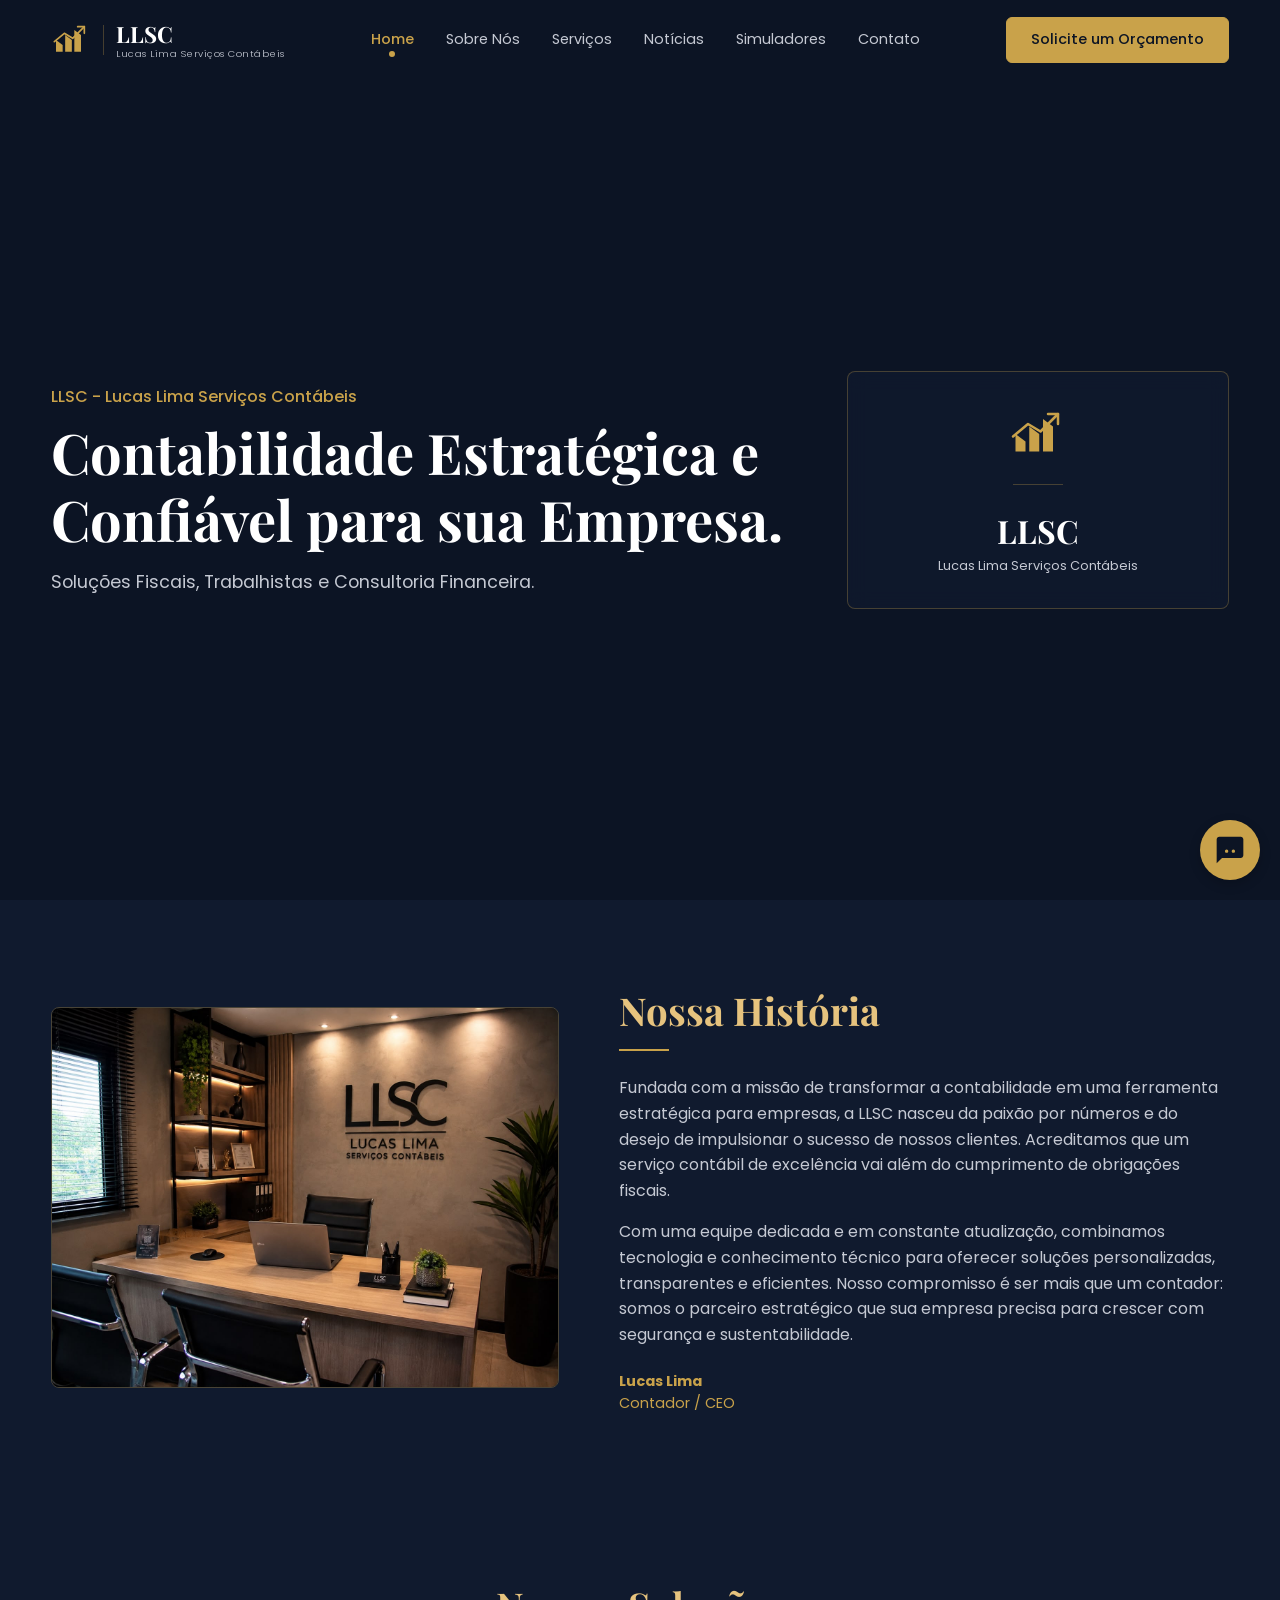
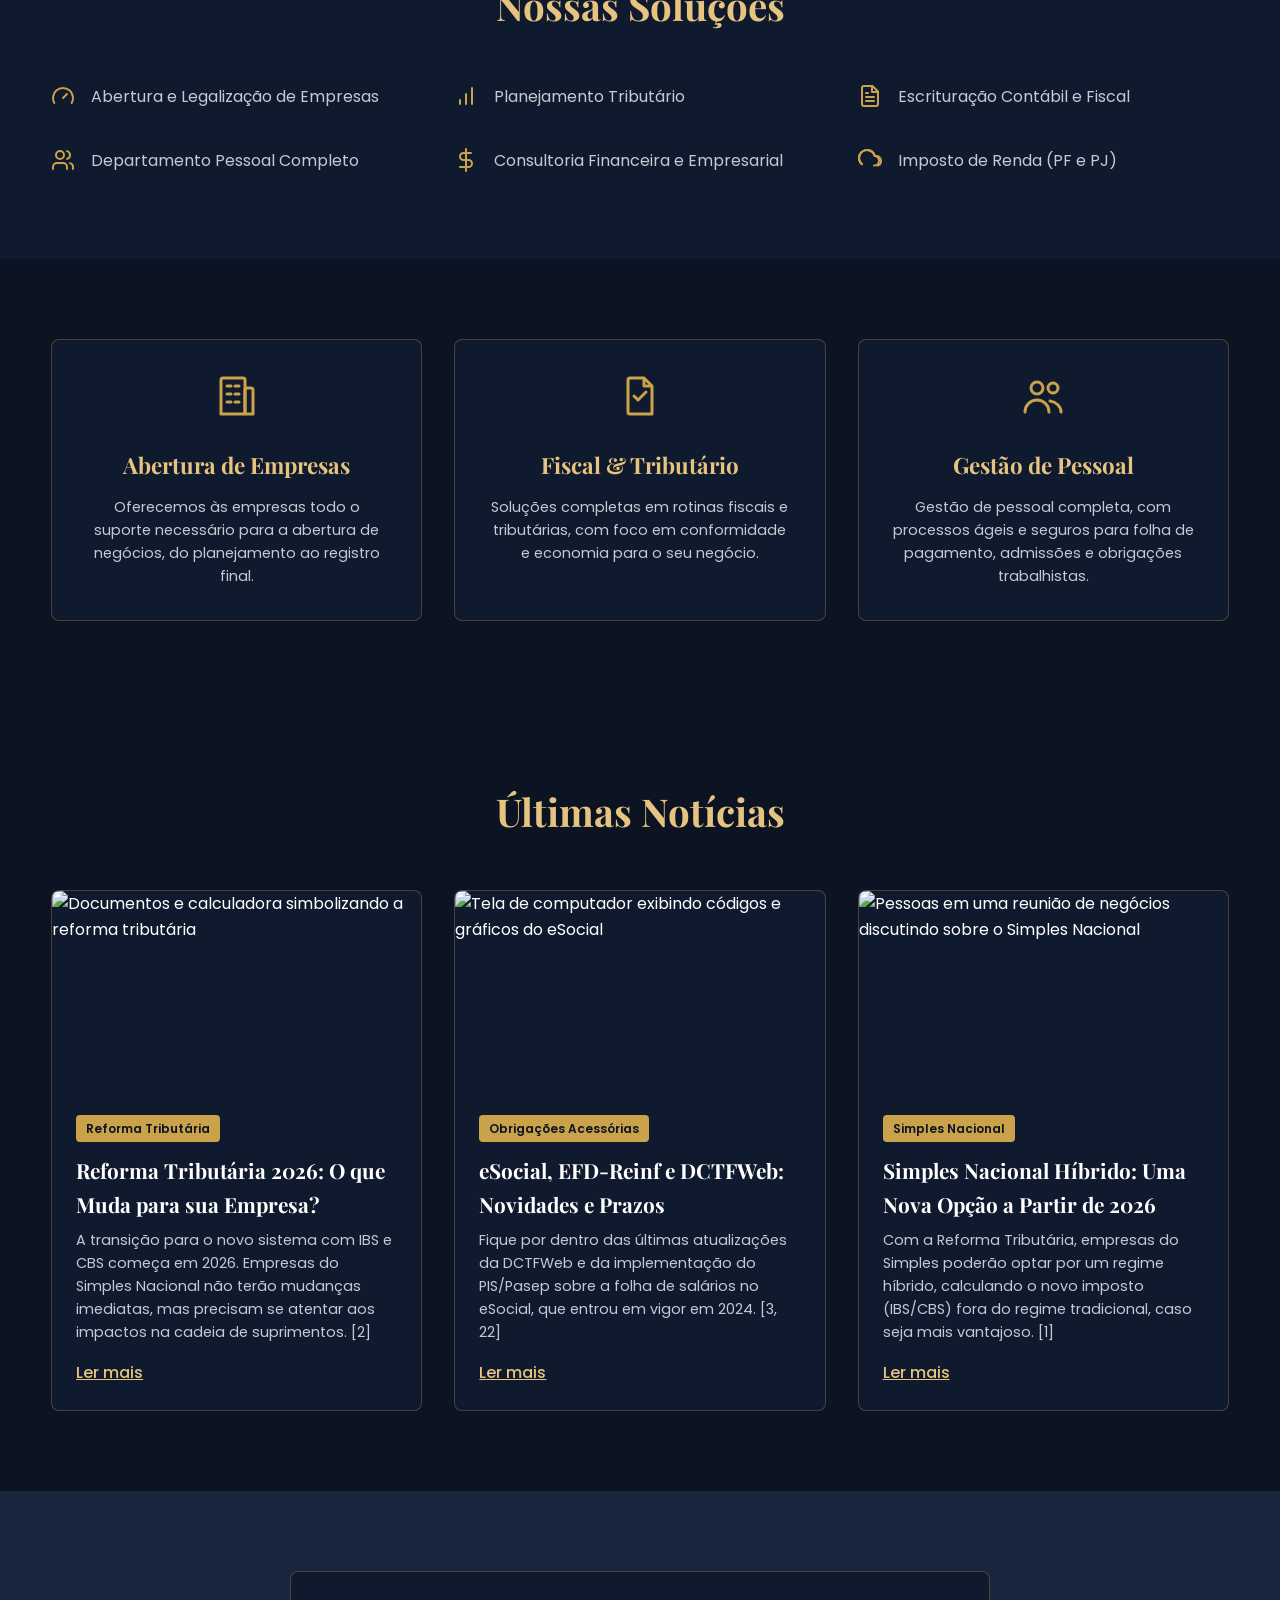
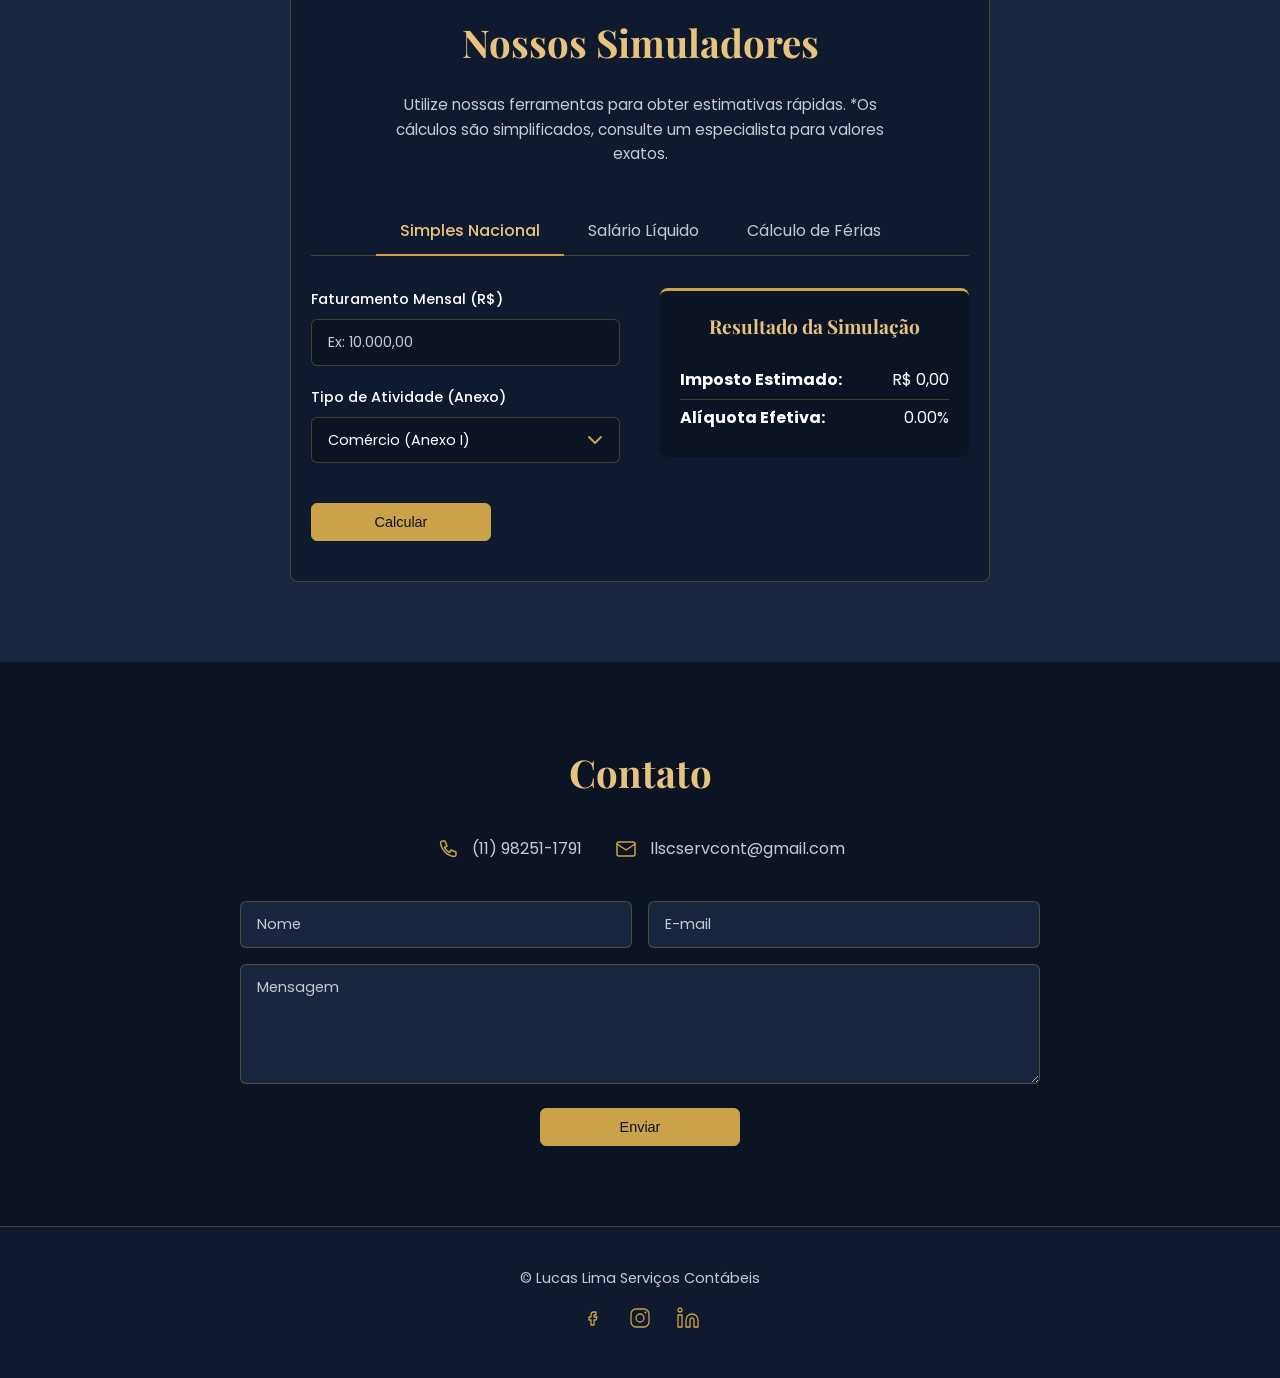
==== commit ec86cc78: "Add files via upload" ====
--- a/index.html
+++ b/index.html
@@ -34,6 +34,8 @@
         <a href="#home" class="nav__link nav__link--active">Home</a>
         <a href="#sobre" class="nav__link">Sobre Nós</a>
         <a href="#servicos" class="nav__link">Serviços</a>
+        <a href="#noticias" class="nav__link">Notícias</a>
+        <a href="#simuladores" class="nav__link">Simuladores</a>
         <a href="#contato" class="nav__link">Contato</a>
       </nav>
     </div>
@@ -174,6 +176,163 @@
   </div>
 </section>
 
+<!-- ===================== NOTÍCIAS ===================== -->
+<section class="news" id="noticias">
+  <div class="news__box">
+    <h2 class="news__title">Últimas Notícias</h2>
+    <div class="news__grid">
+      <!-- Notícia 1 -->
+      <div class="news-card">
+        <img src="img/Reformatribut.png" alt="Documentos e calculadora simbolizando a reforma tributária" class="news-card__image">
+        <div class="news-card__content">
+          <span class="news-card__category">Reforma Tributária</span>
+          <h3 class="news-card__title">Reforma Tributária 2026: O que Muda para sua Empresa?</h3>
+          <p class="news-card__description">A transição para o novo sistema com IBS e CBS começa em 2026. Empresas do Simples Nacional não terão mudanças imediatas, mas precisam se atentar aos impactos na cadeia de suprimentos. [2]</p>
+          <a href="reforma-tributaria.html" class="news-card__link">Ler mais</a>
+        </div>
+      </div>
+      <!-- Notícia 2 -->
+      <div class="news-card">
+        <img src="img/eSocial.png" alt="Tela de computador exibindo códigos e gráficos do eSocial" class="news-card__image">
+        <div class="news-card__content">
+          <span class="news-card__category">Obrigações Acessórias</span>
+          <h3 class="news-card__title">eSocial, EFD-Reinf e DCTFWeb: Novidades e Prazos</h3>
+          <p class="news-card__description">Fique por dentro das últimas atualizações da DCTFWeb e da implementação do PIS/Pasep sobre a folha de salários no eSocial, que entrou em vigor em 2024. [3, 22]</p>
+          <a href="obrigacoes-acessorias.html" class="news-card__link">Ler mais</a>
+        </div>
+      </div>
+      <!-- Notícia 3 -->
+      <div class="news-card">
+        <img src="https://images.unsplash.com/photo-1521791136064-7986c2920216?ixlib=rb-4.0.3&q=85&fm=jpg&crop=entropy&cs=srgb&w=1600" alt="Pessoas em uma reunião de negócios discutindo sobre o Simples Nacional" class="news-card__image">
+        <div class="news-card__content">
+          <span class="news-card__category">Simples Nacional</span>
+          <h3 class="news-card__title">Simples Nacional Híbrido: Uma Nova Opção a Partir de 2026</h3>
+          <p class="news-card__description">Com a Reforma Tributária, empresas do Simples poderão optar por um regime híbrido, calculando o novo imposto (IBS/CBS) fora do regime tradicional, caso seja mais vantajoso. [1]</p>
+          <a href="simples-nacional-hibrido.html" class="news-card__link">Ler mais</a>
+        </div>
+      </div>
+    </div>
+  </div>
+</section>
+
+<!-- ===================== SIMULADORES ===================== -->
+<section class="simulators" id="simuladores">
+  <div class="simulators__box">
+    <h2 class="simulators__title">Nossos Simuladores</h2>
+    <p class="simulators__description">Utilize nossas ferramentas para obter estimativas rápidas. *Os cálculos são simplificados, consulte um especialista para valores exatos.</p>
+
+    <div class="simulators__tabs">
+      <button class="simulators__tab-btn active" data-tab="simples">Simples Nacional</button>
+      <button class="simulators__tab-btn" data-tab="salario">Salário Líquido</button>
+      <button class="simulators__tab-btn" data-tab="ferias">Cálculo de Férias</button>
+    </div>
+
+    <div class="simulators__content">
+      <!-- Painel Simples Nacional -->
+      <div class="simulator__pane active" id="pane-simples">
+        <div class="simulator__grid">
+          <div class="simulator__form">
+            <div class="simulator__form-group">
+              <label for="faturamentoMensal" class="simulator__label">Faturamento Mensal (R$)</label>
+              <input type="text" id="faturamentoMensal" class="simulator__input" placeholder="Ex: 10.000,00" required>
+            </div>
+            <div class="simulator__form-group">
+              <label for="tipoAtividade" class="simulator__label">Tipo de Atividade (Anexo)</label>
+              <select id="tipoAtividade" class="simulator__select">
+                <option value="anexo1">Comércio (Anexo I)</option>
+                <option value="anexo2">Indústria (Anexo II)</option>
+                <option value="anexo3">Serviços (Anexo III)</option>
+                <option value="anexo4">Serviços (Anexo IV - Sem Fator R)</option>
+                <option value="anexo5">Serviços (Anexo V)</option>
+              </select>
+            </div>
+            <button id="calcularSimples" class="btn btn--gold simulator__button">Calcular</button>
+          </div>
+          <div class="simulator__result-wrapper">
+            <h3 class="simulator__result-title">Resultado da Simulação</h3>
+            <div class="simulator__result" id="resultadoSimples">
+              <p><strong>Imposto Estimado:</strong> <span id="impostoEstimado">R$ 0,00</span></p>
+              <p><strong>Alíquota Efetiva:</strong> <span id="aliquotaEfetiva">0.00%</span></p>
+              <button id="downloadSimplesPDF" class="btn btn--gold simulator__button download-btn">Baixar PDF</button>
+            </div>
+          </div>
+        </div>
+      </div>
+
+      <!-- Painel Salário Líquido -->
+      <div class="simulator__pane" id="pane-salario">
+        <div class="simulator__grid">
+          <div class="simulator__form">
+            <div class="simulator__form-group">
+              <label for="salarioBruto" class="simulator__label">Salário Bruto (R$)</label>
+              <input type="text" id="salarioBruto" class="simulator__input" placeholder="Ex: 3.000,00" required>
+            </div>
+            <div class="simulator__form-group">
+              <label for="numeroDependentes" class="simulator__label">Nº de Dependentes</label>
+              <input type="number" id="numeroDependentes" class="simulator__input" value="0" min="0" step="1">
+            </div>
+            <div class="simulator__form-group">
+              <label for="outrosDescontos" class="simulator__label">Outros Descontos (R$)</label>
+              <input type="text" id="outrosDescontos" class="simulator__input" placeholder="Ex: 150,00">
+            </div>
+            <button id="calcularSalario" class="btn btn--gold simulator__button">Calcular</button>
+          </div>
+          <div class="simulator__result-wrapper">
+            <h3 class="simulator__result-title">Resultado da Simulação</h3>
+            <div class="simulator__result" id="resultadoSalario">
+              <p>Salário Bruto: <span id="resSalarioBruto">R$ 0,00</span></p>
+              <p class="desconto">(-) Desconto INSS: <span id="resDescontoINSS">R$ 0,00</span></p>
+              <p class="desconto">(-) Desconto IRPF: <span id="resDescontoIRPF">R$ 0,00</span></p>
+              <p class="desconto">(-) Outros Descontos: <span id="resOutrosDescontos">R$ 0,00</span></p>
+              <p class="total"><strong>Salário Líquido:</strong> <span id="resSalarioLiquido">R$ 0,00</span></p>
+              <button id="downloadSalarioPDF" class="btn btn--gold simulator__button download-btn">Baixar PDF</button>
+            </div>
+          </div>
+        </div>
+      </div>
+
+      <!-- Painel Cálculo de Férias -->
+      <div class="simulator__pane" id="pane-ferias">
+        <div class="simulator__grid">
+          <div class="simulator__form">
+            <div class="simulator__form-group">
+              <label for="feriasSalarioBruto" class="simulator__label">Salário Bruto (R$)</label>
+              <input type="text" id="feriasSalarioBruto" class="simulator__input" placeholder="Ex: 3.000,00" required>
+            </div>
+            <div class="simulator__form-group">
+              <label for="feriasDias" class="simulator__label">Dias de Férias</label>
+              <input type="number" id="feriasDias" class="simulator__input" value="30" min="1" max="30">
+            </div>
+            <div class="simulator__form-group">
+              <label for="feriasDependentes" class="simulator__label">Nº de Dependentes (para IRPF)</label>
+              <input type="number" id="feriasDependentes" class="simulator__input" value="0" min="0">
+            </div>
+            <div class="simulator__form-group simulator__form-group--checkbox">
+              <input type="checkbox" id="venderFerias" class="simulator__checkbox">
+              <label for="venderFerias" class="simulator__checkbox-label">Vender 1/3 das férias (abono pecuniário)?</label>
+            </div>
+            <div class="simulator__form-group simulator__form-group--checkbox">
+              <input type="checkbox" id="adiantar13" class="simulator__checkbox">
+              <label for="adiantar13" class="simulator__checkbox-label">Adiantar 1ª parcela do 13º salário?</label>
+            </div>
+            <button id="calcularFerias" class="btn btn--gold simulator__button">Calcular</button>
+          </div>
+          <div class="simulator__result-wrapper">
+            <h3 class="simulator__result-title">Resultado da Simulação</h3>
+            <div class="simulator__result" id="resultadoFerias">
+              <p>Total Bruto de Férias: <span id="resFeriasBruto">R$ 0,00</span></p>
+              <p class="desconto">(-) Desconto INSS: <span id="resFeriasINSS">R$ 0,00</span></p>
+              <p class="desconto">(-) Desconto IRPF: <span id="resFeriasIRPF">R$ 0,00</span></p>
+              <p class="total"><strong>Líquido a Receber:</strong> <span id="resFeriasLiquido">R$ 0,00</span></p>
+              <button id="downloadFeriasPDF" class="btn btn--gold simulator__button download-btn">Baixar PDF</button>
+            </div>
+          </div>
+        </div>
+      </div>
+    </div>
+  </div>
+</section>
+
 <!-- ===================== CONTATO ===================== -->
 <section class="contact" id="contato">
   <div class="contact__box">
@@ -251,6 +410,8 @@
   </div>
 </div>
 
+<!-- Biblioteca para gerar PDF -->
+<script src="https://cdnjs.cloudflare.com/ajax/libs/jspdf/2.5.1/jspdf.umd.min.js"></script>
 <script src="script.js"></script>
 </body>
 </html>
--- a/style.css
+++ b/style.css
@@ -197,7 +197,7 @@
 /* ==========================================================
    ANIMAÇÕES
    ========================================================== */
-.hero, .about, .feature-card, .services, .contact {
+.hero, .about, .feature-card, .services, .news, .simulators, .contact {
   opacity: 0;
   transform: translateY(30px);
   transition: opacity 0.6s ease-out, transform 0.6s ease-out;
@@ -534,6 +534,93 @@
 .contact__submit {
   align-self: center;
   width: 200px;
+}
+
+/* ==========================================================
+   NOTÍCIAS
+   ========================================================== */
+.news {
+  padding: 80px 0;
+}
+
+.news__box {
+  width: min(1200px, 92%);
+  margin-inline: auto;
+  text-align: center;
+}
+
+.news__title {
+  font-family: var(--font-display);
+  font-size: 2.4rem;
+  color: var(--gold-light);
+  margin-bottom: 48px;
+}
+
+.news__grid {
+  display: grid;
+  grid-template-columns: repeat(auto-fit, minmax(320px, 1fr));
+  gap: 32px;
+  text-align: left;
+}
+
+.news-card {
+  background-color: var(--navy-800);
+  border-radius: 8px;
+  overflow: hidden;
+  border: 1px solid var(--border-gold);
+  display: flex;
+  flex-direction: column;
+  transition: transform 0.3s ease, box-shadow 0.3s ease;
+}
+
+.news-card:hover {
+  transform: translateY(-10px);
+  box-shadow: 0 15px 30px rgba(0,0,0,0.2);
+}
+
+.news-card__image {
+  width: 100%;
+  height: 200px;
+  object-fit: cover;
+}
+
+.news-card__content {
+  padding: 24px;
+  display: flex;
+  flex-direction: column;
+  flex-grow: 1; /* Faz o conteúdo crescer para preencher o espaço */
+}
+
+.news-card__category {
+  display: inline-block;
+  background-color: var(--gold);
+  color: var(--navy-900);
+  padding: 4px 10px;
+  border-radius: 4px;
+  font-size: 0.75rem;
+  font-weight: 600;
+  margin-bottom: 12px;
+  align-self: flex-start;
+}
+
+.news-card__title {
+  font-family: var(--font-display);
+  font-size: 1.3rem;
+  color: var(--white);
+  margin-bottom: 8px;
+}
+
+.news-card__description {
+  font-size: 0.9rem;
+  color: var(--gray-text);
+  margin-bottom: 16px;
+  flex-grow: 1; /* Empurra o link para o final */
+}
+
+.news-card__link {
+  color: var(--gold-light);
+  font-weight: 500;
+  text-decoration: underline;
 }
 
 /* ==========================================================
@@ -647,6 +734,409 @@
   .contact__form-row {
     flex-direction: column;
   }
+
+  .news__grid {
+    grid-template-columns: 1fr;
+  }
+
+  .simulators__title {
+    font-size: 2rem;
+  }
+}
+
+/* ==========================================================
+   ARTICLE PAGE
+   ========================================================== */
+.article-page {
+  padding: 120px 0 80px 0; /* Ajuste para o header fixo */
+  background-color: var(--navy-900);
+}
+
+.article-page__box {
+  width: min(900px, 92%);
+  margin-inline: auto;
+  background-color: var(--navy-800);
+  border-radius: 8px;
+  border: 1px solid var(--border-gold);
+  padding: 40px;
+  text-align: left;
+}
+
+.article-page__main-image {
+  width: 100%;
+  height: 300px;
+  object-fit: cover;
+  border-radius: 6px;
+  margin-bottom: 24px;
+}
+
+.article-page__category {
+  display: inline-block;
+  background-color: var(--gold);
+  color: var(--navy-900);
+  padding: 6px 14px;
+  border-radius: 4px;
+  font-size: 0.85rem;
+  font-weight: 600;
+  margin-bottom: 16px;
+}
+
+.article-page__title {
+  font-family: var(--font-display);
+  font-size: 2.5rem;
+  color: var(--gold-light);
+  margin-bottom: 12px;
+  line-height: 1.2;
+}
+
+.article-page__meta {
+  font-size: 0.9rem;
+  color: var(--gray-text);
+  margin-bottom: 32px;
+  border-bottom: 1px solid var(--border-gold);
+  padding-bottom: 16px;
+}
+
+.article-page__content h2 {
+  font-family: var(--font-display);
+  font-size: 1.8rem;
+  color: var(--white);
+  margin-top: 32px;
+  margin-bottom: 16px;
+}
+
+.article-page__content h3 {
+  font-family: var(--font-display);
+  font-size: 1.4rem;
+  color: var(--gold-light);
+  margin-top: 24px;
+  margin-bottom: 12px;
+}
+
+.article-page__content p {
+  font-size: 1rem;
+  color: var(--gray-text);
+  margin-bottom: 16px;
+  line-height: 1.7;
+}
+
+.article-page__content ul {
+  list-style: disc;
+  margin-left: 20px;
+  margin-bottom: 16px;
+  color: var(--gray-text);
+}
+
+.article-page__content ul li {
+  margin-bottom: 8px;
+}
+
+.article-page__back-btn {
+  margin-top: 40px;
+  display: inline-block;
+}
+
+@media (max-width: 768px) {
+  .article-page__box {
+    padding: 20px;
+  }
+  .article-page__title {
+    font-size: 2rem;
+  }
+  .article-page__content h2 {
+    font-size: 1.5rem;
+  }
+  .article-page__content h3 {
+    font-size: 1.2rem;
+  }
+}
+
+/* ==========================================================
+   SIMULADORES
+   ========================================================== */
+.simulators {
+  padding: 80px 0;
+  background-color: var(--navy-700);
+}
+
+.simulators__box {
+  width: min(700px, 92%);
+  margin-inline: auto;
+  text-align: center;
+  background-color: var(--navy-800);
+  border-radius: 8px;
+  border: 1px solid var(--border-gold);
+  padding: 40px 20px;
+}
+
+.simulators__title {
+  font-family: var(--font-display);
+  font-size: 2.4rem;
+  color: var(--gold-light);
+  margin-bottom: 20px;
+}
+
+.simulators__description {
+  font-size: 0.95rem;
+  color: var(--gray-text);
+  margin-bottom: 40px;
+  max-width: 500px;
+  margin-inline: auto;
+}
+
+.simulators__tabs {
+  display: flex;
+  justify-content: center;
+  margin-bottom: 32px;
+  border-bottom: 1px solid var(--border-gold);
+}
+
+.simulators__tab-btn {
+  background: none;
+  border: none;
+  color: var(--gray-text);
+  font-family: var(--font-body);
+  font-size: 1rem;
+  padding: 12px 24px;
+  cursor: pointer;
+  position: relative;
+  transition: color 0.3s ease;
+}
+
+.simulators__tab-btn.active {
+  color: var(--gold-light);
+  font-weight: 500;
+}
+
+.simulators__tab-btn.active::after {
+  content: '';
+  position: absolute;
+  bottom: -1px;
+  left: 0;
+  width: 100%;
+  height: 2px;
+  background-color: var(--gold);
+}
+
+.simulator__pane {
+  display: none;
+}
+
+.simulator__pane.active {
+  display: block;
+}
+
+.simulator__grid {
+  display: grid;
+  grid-template-columns: 1fr;
+  gap: 30px;
+}
+
+.simulator__form {
+  display: flex;
+  flex-direction: column;
+  gap: 20px;
+}
+
+.simulator__form-group {
+  width: 100%;
+  text-align: left;
+}
+
+.simulator__form-group {
+  width: 100%;
+  max-width: 400px;
+  text-align: left;
+}
+
+.simulator__label {
+  display: block;
+  font-size: 0.9rem;
+  color: var(--white);
+  margin-bottom: 8px;
+  font-weight: 500;
+}
+
+.simulator__input,
+.simulator__select {
+  background: var(--navy-900);
+  border: 1px solid var(--border-gold);
+  border-radius: 6px;
+  padding: 12px 16px;
+  font-family: var(--font-body);
+  font-size: 0.9rem;
+  color: var(--white);
+  width: 100%;
+}
+
+.simulator__select {
+  appearance: none;
+  background-image: url("data:image/svg+xml,%3Csvg xmlns='http://www.w3.org/2000/svg' width='24' height='24' viewBox='0 0 24 24' fill='none' stroke='%23C9A24A' stroke-width='2' stroke-linecap='round' stroke-linejoin='round'%3E%3Cpolyline points='6 9 12 15 18 9'%3E%3C/polyline%3E%3C/svg%3E");
+  background-repeat: no-repeat;
+  background-position: right 12px center;
+  padding-right: 40px; /* Make space for the arrow */
+}
+
+.simulator__input::placeholder {
+  color: var(--gray-text);
+}
+
+.simulator__input:focus,
+.simulator__select:focus {
+  outline: none;
+  border-color: var(--gold);
+  box-shadow: 0 0 0 3px rgba(201, 162, 74, 0.3);
+}
+
+.simulator__button {
+  margin-top: 20px;
+  width: 180px;
+}
+
+.simulator__form-group--checkbox {
+  display: flex;
+  align-items: center;
+  gap: 10px;
+  background-color: var(--navy-900);
+  padding: 12px;
+  border-radius: 6px;
+  border: 1px solid var(--border-gold);
+  cursor: pointer;
+}
+
+.simulator__checkbox {
+  width: 1.2em;
+  height: 1.2em;
+  accent-color: var(--gold);
+  cursor: pointer;
+}
+
+.simulator__checkbox-label {
+  font-size: 0.9rem;
+  color: var(--gray-text);
+  font-weight: 400;
+  margin-bottom: 0;
+  cursor: pointer;
+}
+
+.simulator__helper-text {
+  font-size: 0.75rem;
+  color: var(--gray-text);
+  display: block;
+  margin-top: 6px;
+}
+
+#folhaPagamentoGroup {
+  display: none; /* Começa oculto */
+  opacity: 0;
+  transition: opacity 0.4s ease;
+  max-height: 0;
+}
+
+.simulator__result-wrapper {
+  background-color: var(--navy-900);
+  padding: 20px;
+  border-radius: 8px;
+  border-top: 3px solid var(--gold);
+}
+
+.simulator__result-title {
+  font-family: var(--font-display);
+  font-size: 1.2rem;
+  color: var(--gold-light);
+  margin-bottom: 20px;
+  text-align: center;
+}
+
+.simulator__result {
+  font-size: 1rem;
+  color: var(--white);
+  line-height: 1.8;
+  width: 100%;
+}
+
+.simulator__result p {
+  display: flex;
+  justify-content: space-between;
+  padding: 4px 0;
+  border-bottom: 1px solid var(--border-gold);
+}
+
+.simulator__result p:last-of-type {
+  border-bottom: none;
+}
+
+.simulator__result .total {
+  margin-top: 10px;
+  border-top: 2px solid var(--gold);
+  padding-top: 10px;
+  font-size: 1.2rem;
+  font-weight: bold;
+}
+
+.simulator__result .total strong {
+  color: var(--gold-light);
+}
+
+.simulator__result .desconto {
+  color: #ff8a8a;
+}
+
+.download-btn {
+  display: none; /* Começa oculto */
+  margin-top: 20px;
+  width: 100%;
+}
+
+@media (min-width: 768px) {
+  .simulator__grid {
+    grid-template-columns: 1fr 1fr;
+    gap: 40px;
+    align-items: flex-start;
+  }
+
+  .simulator__form {
+    align-items: initial;
+  }
+
+  .simulator__button {
+    align-self: flex-start;
+  }
+}
+
+/* Estilos antigos que precisam ser sobrescritos ou removidos */
+#resultadoSalario { /* Não mais necessário */
+  text-align: left;
+  font-size: 1rem;
+}
+
+#resultadoSalario p {
+  display: flex;
+  justify-content: space-between;
+  padding: 4px 0;
+}
+
+.simulator__result .desconto {
+  color: #ff8a8a;
+}
+
+.simulator__result .total {
+  margin-top: 10px;
+  border-top: 1px solid var(--border-gold);
+  padding-top: 10px;
+  font-size: 1.1rem;
+}
+
+.download-btn {
+  display: none; /* Começa oculto */
+  margin-top: 20px;
+  width: 100%;
+}
+
+.download-btn {
+  display: none; /* Começa oculto */
+  margin-top: 20px;
+  width: 100%;
 }
 
 /* ==========================================================
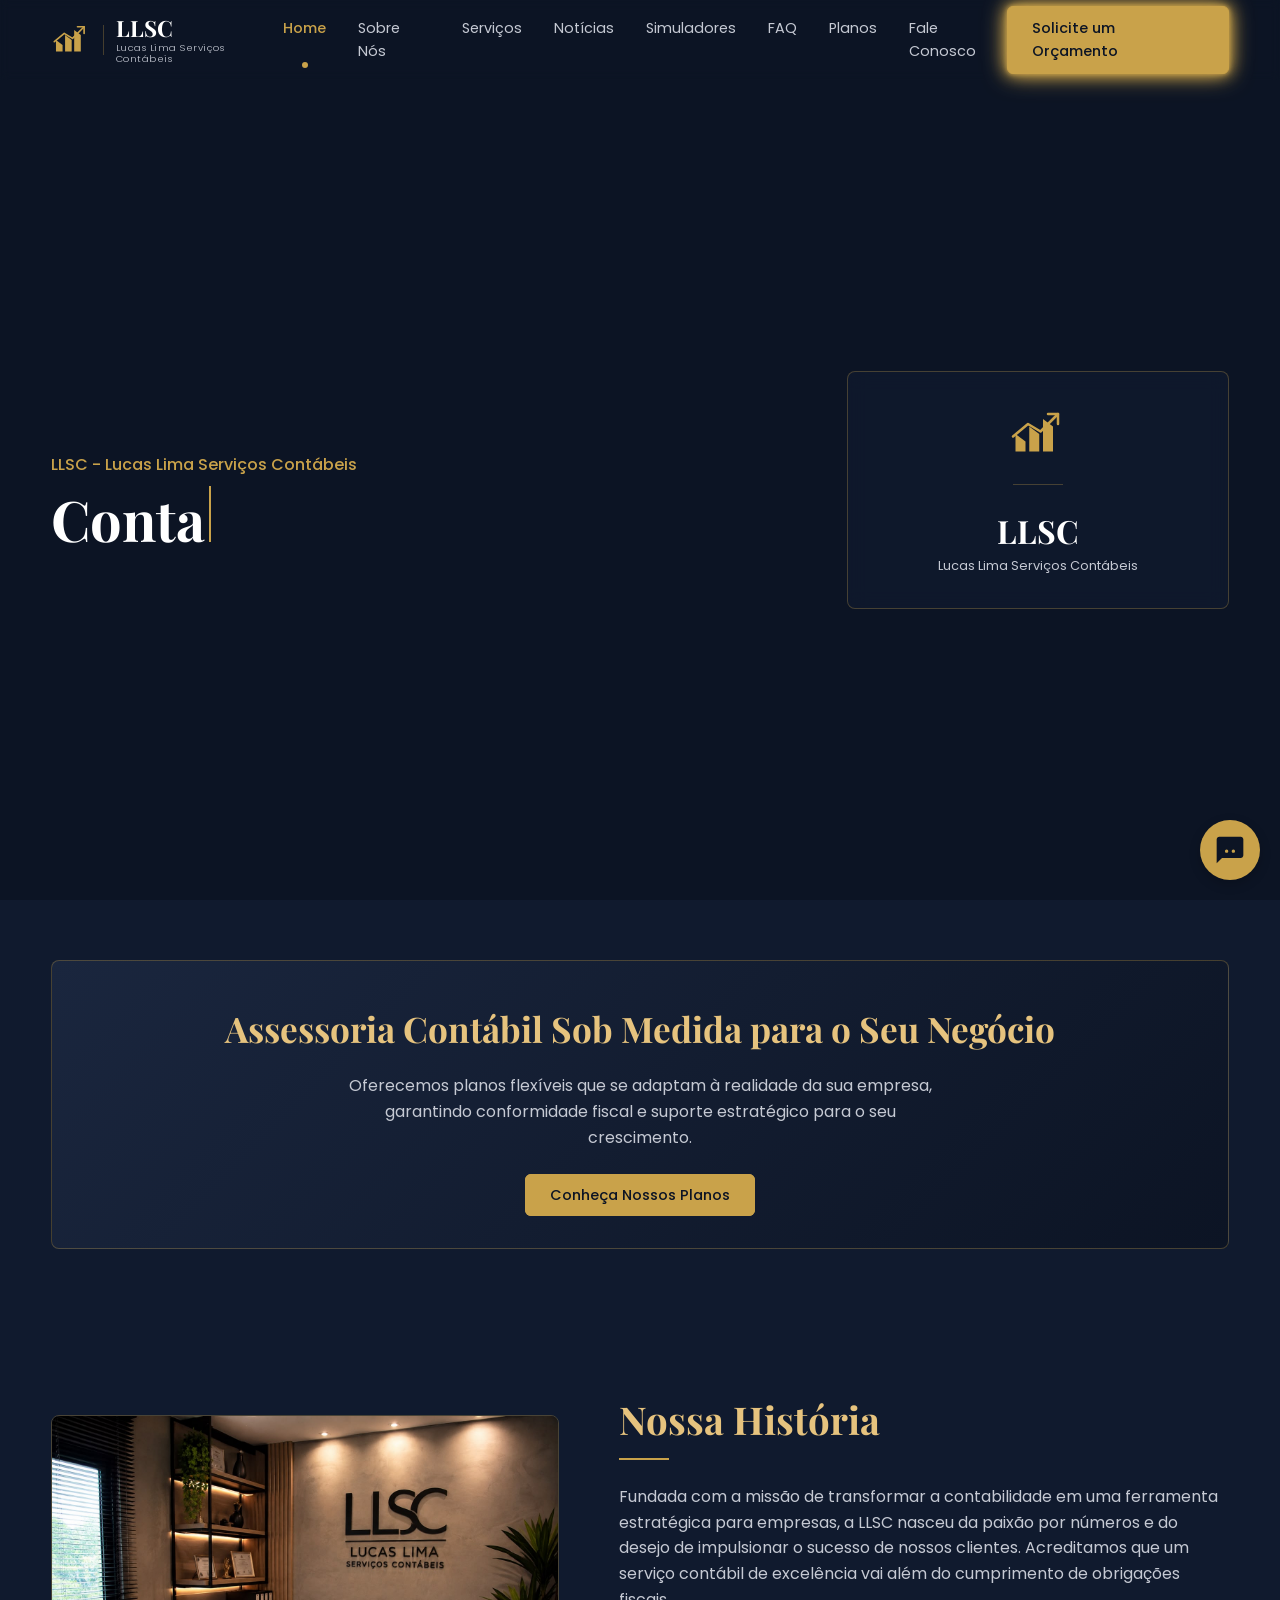
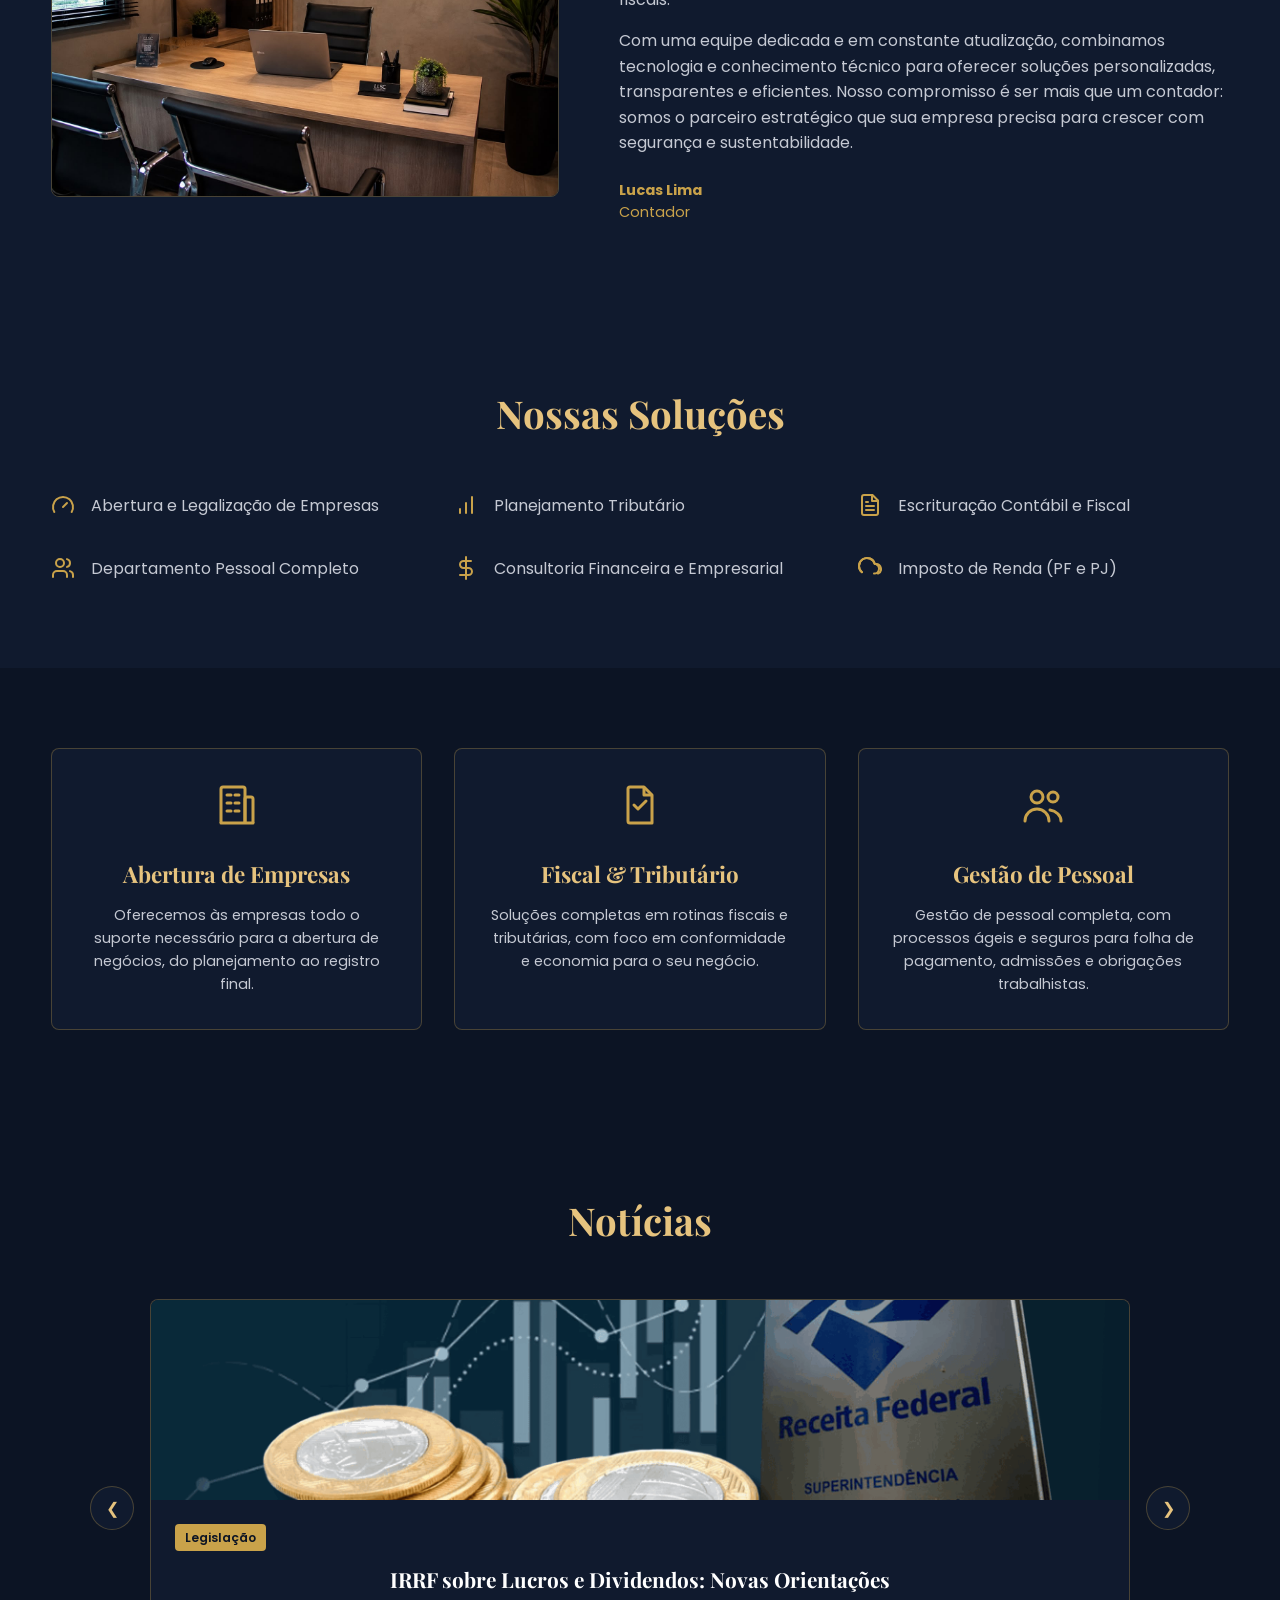
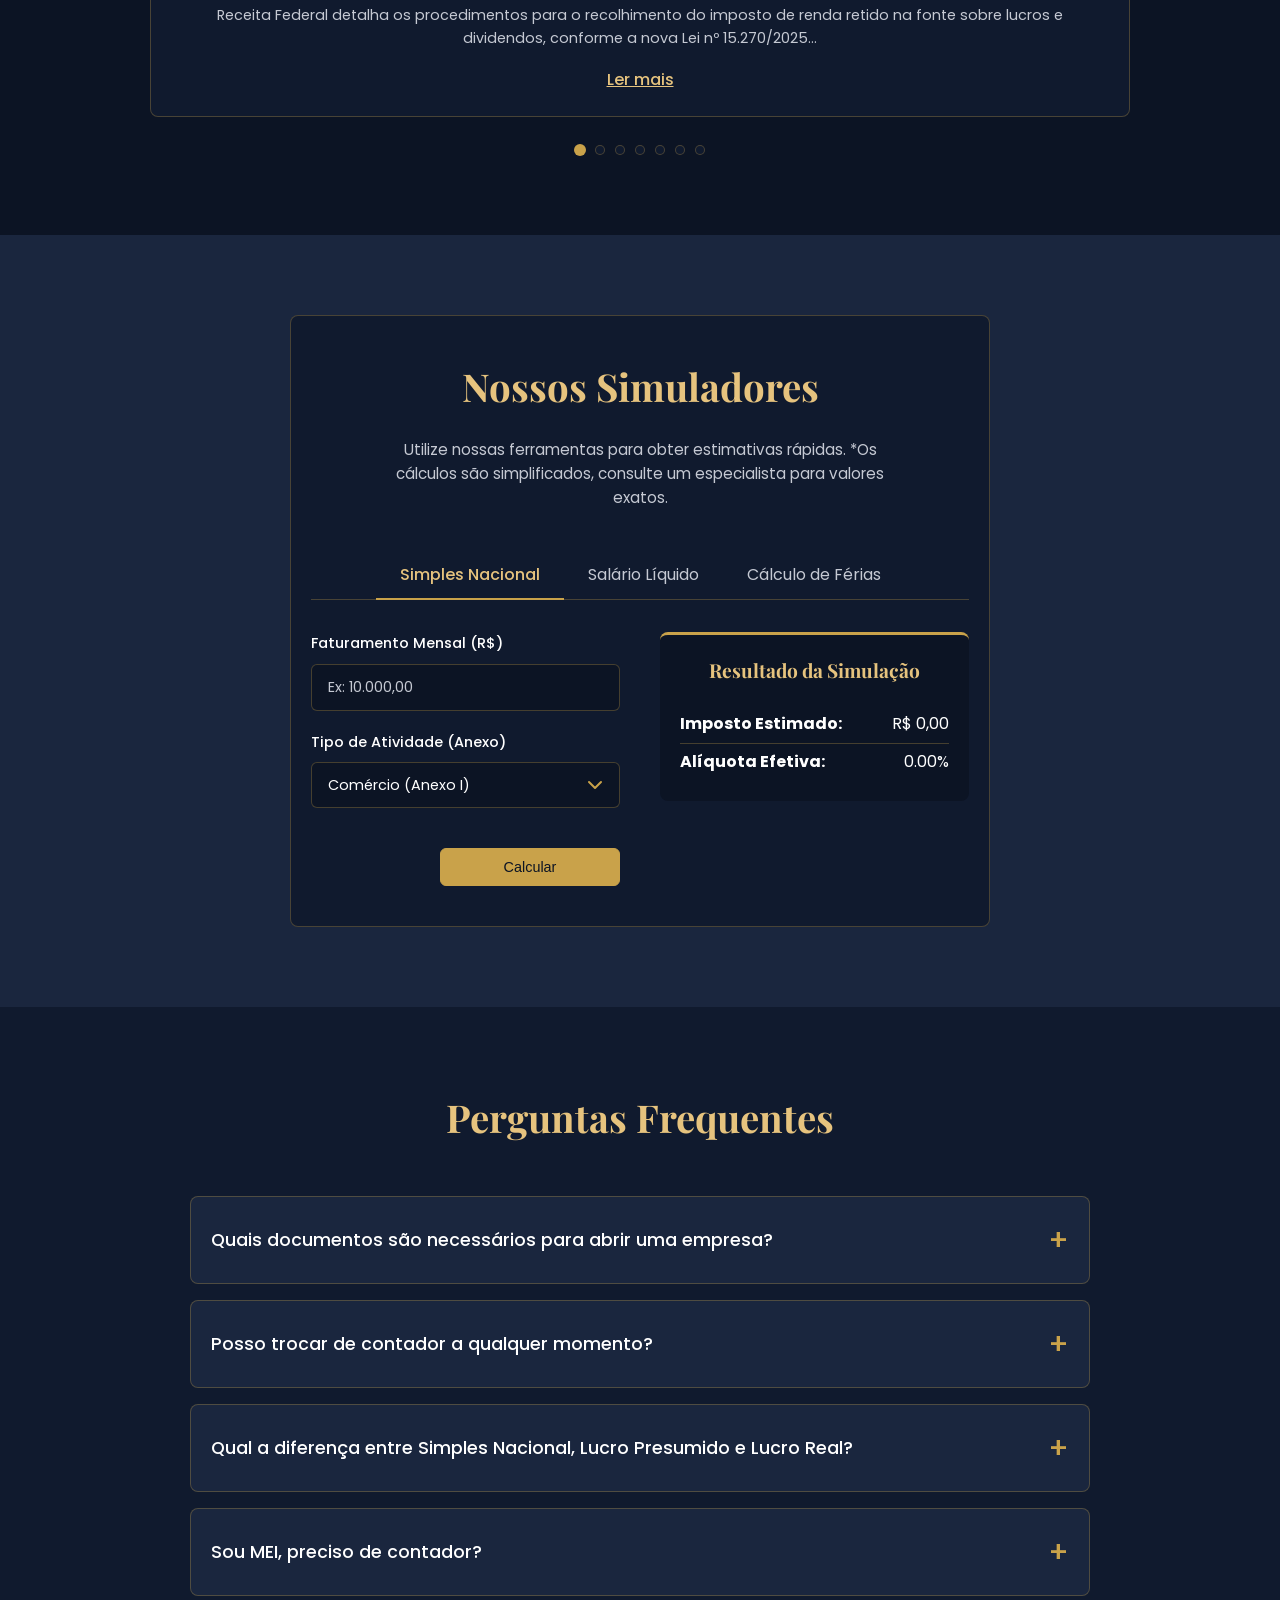
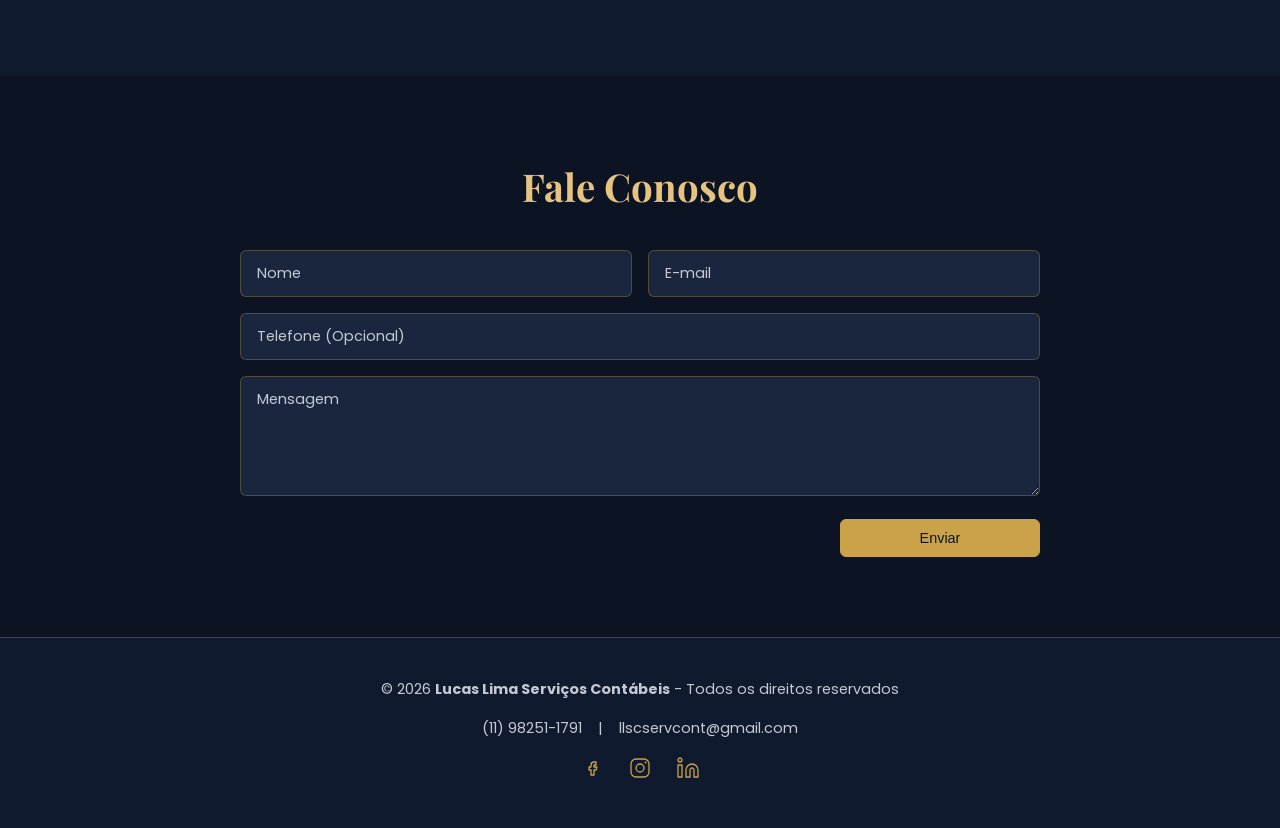
==== commit 2660ad56: "Add files via upload" ====
--- a/index.html
+++ b/index.html
@@ -29,22 +29,32 @@
       </span>
     </a>
 
-    <div class="nav-container" id="nav-container">
-      <nav class="nav" id="nav-menu">
-        <a href="#home" class="nav__link nav__link--active">Home</a>
-        <a href="#sobre" class="nav__link">Sobre Nós</a>
-        <a href="#servicos" class="nav__link">Serviços</a>
-        <a href="#noticias" class="nav__link">Notícias</a>
-        <a href="#simuladores" class="nav__link">Simuladores</a>
-        <a href="#contato" class="nav__link">Contato</a>
-      </nav>
-    </div>
-
-    <button class="nav-toggle" id="nav-toggle" aria-label="Abrir menu">
-      <svg viewBox="0 0 24 24" stroke="currentColor" stroke-width="2" fill="none" stroke-linecap="round" stroke-linejoin="round"><line x1="3" y1="12" x2="21" y2="12"></line><line x1="3" y1="6" x2="21" y2="6"></line><line x1="3" y1="18" x2="21" y2="18"></line></svg>
-    </button>
-
-    <a href="https://wa.me/5511982511791?text=Ol%C3%A1%2C%20gostaria%20de%20solicitar%20um%20or%C3%A7amento." target="_blank" class="btn btn--gold">Solicite um Orçamento</a>
+    <div class="header__nav-group">
+      <div class="nav-container" id="nav-container">
+        <nav class="nav" id="nav-menu">
+          <a href="#home" class="nav__link nav__link--active">Home</a>
+          <a href="#sobre" class="nav__link">Sobre Nós</a>
+          <a href="#servicos" class="nav__link">Serviços</a>
+          <a href="#noticias" class="nav__link">Notícias</a>
+          <a href="#simuladores" class="nav__link">Simuladores</a>
+          <a href="#faq" class="nav__link">FAQ</a>
+          <a href="planos-assessoria.html" class="nav__link">Planos</a>
+          <a href="#contato" class="nav__link">Fale Conosco</a>
+        </nav>
+      </div>
+
+      <button class="nav-toggle" id="nav-toggle" aria-label="Abrir menu">
+        <svg viewBox="0 0 24 24" stroke="currentColor" stroke-width="2" fill="none" stroke-linecap="round" stroke-linejoin="round"><line x1="3" y1="12" x2="21" y2="12"></line><line x1="3" y1="6" x2="21" y2="6"></line><line x1="3" y1="18" x2="21" y2="18"></line></svg>
+      </button>
+    </div>
+
+    <a href="https://wa.me/5511982511791?text=Ol%C3%A1%2C%20gostaria%20de%20solicitar%20um%20or%C3%A7amento." target="_blank" class="btn btn--gold btn-laser">
+      Solicite um Orçamento
+      <span></span>
+      <span></span>
+      <span></span>
+      <span></span>
+    </a>
   </div>
 </header>
 
@@ -74,6 +84,17 @@
   </div>
 </section>
 
+<!-- ===================== CHAMADA PARA PLANOS (CTA) ===================== -->
+<section class="cta-plans">
+  <div class="cta-plans__box">
+    <div class="cta-plans__content">
+      <h2 class="cta-plans__title">Assessoria Contábil Sob Medida para o Seu Negócio</h2>
+      <p class="cta-plans__text">Oferecemos planos flexíveis que se adaptam à realidade da sua empresa, garantindo conformidade fiscal e suporte estratégico para o seu crescimento.</p>
+      <a href="planos-assessoria.html" class="btn btn--gold">Conheça Nossos Planos</a>
+    </div>
+  </div>
+</section>
+
 <!-- ===================== SOBRE NÓS ===================== -->
 <section class="about" id="sobre">
   <div class="about__box">
@@ -91,7 +112,7 @@
       </p>
       <div class="about__crc">
         <strong>Lucas Lima</strong><br>
-        Contador / CEO
+        Contador
       </div>
     </div>
   </div>
@@ -179,8 +200,41 @@
 <!-- ===================== NOTÍCIAS ===================== -->
 <section class="news" id="noticias">
   <div class="news__box">
-    <h2 class="news__title">Últimas Notícias</h2>
-    <div class="news__grid">
+    <h2 class="news__title">Notícias</h2>
+    <div class="news__carousel">
+      <button class="news__arrow news__arrow--prev" id="newsPrev" aria-label="Notícia anterior">&#10094;</button>
+      <div class="news__viewport">
+        <div class="news__grid" id="newsTrack">
+      <!-- Notícia 7 (Nova) -->
+      <div class="news-card">
+        <img src="img/irrf-dividendos.png" alt="Símbolo de porcentagem e dinheiro representando imposto de renda" class="news-card__image">
+        <div class="news-card__content">
+          <span class="news-card__category">Legislação</span>
+          <h3 class="news-card__title">IRRF sobre Lucros e Dividendos: Novas Orientações</h3>
+          <p class="news-card__description">Receita Federal detalha os procedimentos para o recolhimento do imposto de renda retido na fonte sobre lucros e dividendos, conforme a nova Lei nº 15.270/2025...</p>
+          <a href="irrf-lucros-dividendos.html" class="news-card__link">Ler mais</a>
+        </div>
+      </div>
+      <!-- Notícia 6 (Nova) -->
+      <div class="news-card">
+        <img src="img/cgsn-reforma.png" alt="Logo do Simples Nacional com símbolos da reforma tributária" class="news-card__image">
+        <div class="news-card__content">
+          <span class="news-card__category">Reforma Tributária</span>
+          <h3 class="news-card__title">CGSN Atualiza Regras do Simples Nacional para 2027</h3>
+          <p class="news-card__description">Novas regras incorporam IBS e CBS ao regime, atualizam procedimentos e estabelecem novos prazos de opção para a transição da Reforma Tributária...</p>
+          <a href="cgsn-atualiza-regras.html" class="news-card__link">Ler mais</a>
+        </div>
+      </div>
+      <!-- Notícia 5 (Nova) -->
+      <div class="news-card">
+        <img src="img/reforma-2027.png" alt="Calendário marcando o ano de 2027 com foco na reforma tributária" class="news-card__image">
+        <div class="news-card__content">
+          <span class="news-card__category">Reforma Tributária</span>
+          <h3 class="news-card__title">Reforma Tributária 2027: 4 Pontos Operacionais Cruciais</h3>
+          <p class="news-card__description">Prepare seus clientes para as fases de transição do IBS e CBS e evite um 'apagão operacional'. Veja o que o contador não pode deixar para a última hora...</p>
+          <a href="reforma-tributaria-2027.html" class="news-card__link">Ler mais</a>
+        </div>
+      </div>
       <!-- Notícia 1 -->
       <div class="news-card">
         <img src="img/Reformatribut.png" alt="Documentos e calculadora simbolizando a reforma tributária" class="news-card__image">
@@ -211,7 +265,21 @@
           <a href="simples-nacional-hibrido.html" class="news-card__link">Ler mais</a>
         </div>
       </div>
-    </div>
+      <!-- Notícia 4 -->
+      <div class="news-card">
+        <img src="img/receita.png" alt="Logo da Receita Federal em um fundo digital" class="news-card__image">
+        <div class="news-card__content">
+          <span class="news-card__category">Legislação</span>
+          <h3 class="news-card__title">Receita Suspende Rejeição de Documentos Fiscais</h3>
+          <p class="news-card__description">Em um movimento para se adaptar à Reforma Tributária, a Receita Federal suspendeu temporariamente a rejeição de documentos fiscais com certas inconsistências...</p>
+          <a href="receita-suspende-rejeicao.html" class="news-card__link">Ler mais</a>
+        </div>
+      </div>
+        </div>
+      </div>
+      <button class="news__arrow news__arrow--next" id="newsNext" aria-label="Próxima notícia">&#10095;</button>
+    </div>
+    <div class="news__dots" id="newsDots"></div>
   </div>
 </section>
 
@@ -333,26 +401,43 @@
   </div>
 </section>
 
+<!-- ===================== FAQ ===================== -->
+<section class="faq" id="faq">
+  <div class="faq__box">
+    <h2 class="faq__title">Perguntas Frequentes</h2>
+    <div class="faq__container">
+      <details class="faq__item">
+        <summary class="faq__question">Quais documentos são necessários para abrir uma empresa?</summary>
+        <div class="faq__answer">
+          <p>Geralmente, você precisará do seu RG, CPF, comprovante de residência, título de eleitor e, se for o caso, o registro do imóvel onde a empresa será estabelecida (IPTU). O processo pode variar um pouco dependendo do tipo de empresa e da sua cidade.</p>
+        </div>
+      </details>
+      <details class="faq__item">
+        <summary class="faq__question">Posso trocar de contador a qualquer momento?</summary>
+        <div class="faq__answer">
+          <p>Sim, você pode trocar de contador quando desejar. O ideal é comunicar sua decisão ao contador atual e solicitar a documentação necessária para a transição. Nós da LLSC cuidamos de todo o processo de migração para garantir que seja tranquilo e sem interrupções para sua empresa.</p>
+        </div>
+      </details>
+      <details class="faq__item">
+        <summary class="faq__question">Qual a diferença entre Simples Nacional, Lucro Presumido e Lucro Real?</summary>
+        <div class="faq__answer">
+          <p>São regimes tributários diferentes. O <strong>Simples Nacional</strong> unifica impostos para micro e pequenas empresas. O <strong>Lucro Presumido</strong> tem uma base de cálculo pré-fixada pela lei. Já o <strong>Lucro Real</strong> é baseado no lucro contábil real da empresa. A escolha ideal depende do faturamento, atividade e estrutura de custos do seu negócio.</p>
+        </div>
+      </details>
+      <details class="faq__item">
+        <summary class="faq__question">Sou MEI, preciso de contador?</summary>
+        <div class="faq__answer">
+          <p>Legalmente, o MEI não é obrigado a ter um contador. No entanto, ter um profissional contábil pode ser muito vantajoso para ajudar no controle financeiro, no planejamento para desenquadramento (quando o faturamento aumenta) e para garantir que todas as obrigações estejam em dia, evitando problemas futuros.</p>
+        </div>
+      </details>
+    </div>
+  </div>
+</section>
+
 <!-- ===================== CONTATO ===================== -->
 <section class="contact" id="contato">
   <div class="contact__box">
-    <h2 class="contact__title">Contato</h2>
-
-    <div class="contact__info">
-      <a href="https://wa.me/5511982511791" target="_blank" class="contact__info-item">
-        <svg viewBox="0 0 24 24" fill="none" xmlns="http://www.w3.org/2000/svg">
-          <path d="M6.5 4H9L11 9L8.5 10.5C9.5 12.5 11.5 14.5 13.5 15.5L15 13L20 15V17.5C20 18.6 19.1 19.5 18 19.4C11.5 18.9 5.1 12.5 4.6 6C4.5 4.9 5.4 4 6.5 4Z" stroke="#C9A24A" stroke-width="1.5" stroke-linejoin="round"/>
-        </svg>
-        (11) 98251-1791
-      </a>
-      <a href="mailto:llscservcont@gmail.com" class="contact__info-item">
-        <svg viewBox="0 0 24 24" fill="none" xmlns="http://www.w3.org/2000/svg">
-          <rect x="3" y="5" width="18" height="14" rx="2" stroke="#C9A24A" stroke-width="1.5"/>
-          <path d="M3 7L12 13L21 7" stroke="#C9A24A" stroke-width="1.5" stroke-linecap="round" stroke-linejoin="round"/>
-        </svg>
-        llscservcont@gmail.com
-      </a>
-    </div>
+    <h2 class="contact__title">Fale Conosco</h2>
 
     <form class="contact__form" id="contactForm">
       <div class="contact__form-row">
@@ -366,6 +451,10 @@
         </div>
       </div>
       <div class="contact__form-group">
+        <label for="telefone" class="visually-hidden">Telefone</label>
+        <input type="tel" id="telefone" placeholder="Telefone (Opcional)" class="contact__input">
+      </div>
+      <div class="contact__form-group">
         <label for="mensagem" class="visually-hidden">Mensagem</label>
         <textarea id="mensagem" placeholder="Mensagem" class="contact__textarea" required></textarea>
       </div>
@@ -376,7 +465,12 @@
 
 <!-- ===================== FOOTER ===================== -->
 <footer class="footer">
-  <p class="footer__copy">© Lucas Lima Serviços Contábeis</p>
+  <p class="footer__copy">© 2026 <strong>Lucas Lima Serviços Contábeis</strong> - Todos os direitos reservados</p>
+  <div class="footer__contact">
+    <a href="https://wa.me/5511982511791" target="_blank" class="footer__contact-item">(11) 98251-1791</a>
+    <span class="footer__contact-divider">|</span>
+    <a href="mailto:llscservcont@gmail.com" class="footer__contact-item">llscservcont@gmail.com</a>
+  </div>
   <div class="footer__social">
     <a href="https://www.facebook.com/profile.php?id=61592850191911" target="_blank" rel="noopener noreferrer" aria-label="Facebook">
       <svg viewBox="0 0 24 24" fill="none"><path d="M14 9H16V6H14C12.3431 6 11 7.34315 11 9V11H9V14H11V19H14V14H16L17 11H14V9.5C14 9.22386 14.2239 9 14 9Z" stroke="#C9A24A" stroke-width="1.3" stroke-linejoin="round"/></svg>
--- a/style.css
+++ b/style.css
@@ -59,6 +59,11 @@
   border: 0;
 }
 
+/* Adiciona margem de rolagem para seções com ID para compensar o header fixo */
+section[id] {
+  scroll-margin-top: 100px; /* Ajuste este valor se a altura do header mudar */
+}
+
 /* ==========================================================
    HEADER
    ========================================================== */
@@ -68,11 +73,13 @@
   left: 0;
   width: 100%;
   z-index: 100;
-  transition: background-color 0.3s ease, padding 0.3s ease;
+  background-color: rgba(12, 20, 36, 0.5); /* Inicia semitransparente */
+  backdrop-filter: blur(5px);
+  transition: background-color 0.3s ease, backdrop-filter 0.3s ease;
 }
 
 .header.scrolled {
-  background-color: rgba(12, 20, 36, 0.85);
+  background-color: var(--navy-900); /* Fica sólido ao rolar */
   backdrop-filter: blur(10px);
   box-shadow: 0 2px 10px rgba(0,0,0,0.2);
 }
@@ -128,6 +135,12 @@
   gap: 32px;
 }
 
+.header__nav-group {
+  display: flex;
+  align-items: center;
+  gap: 40px; /* Adiciona um espaço controlado entre o menu e o botão */
+  margin-left: auto; /* Mantém todo o grupo à direita */
+}
 .nav__link {
   font-size: 0.9rem;
   font-weight: 400;
@@ -135,6 +148,23 @@
   position: relative;
   padding: 5px 0;
   transition: color 0.25s ease;
+}
+.nav__link::after {
+  content: '';
+  position: absolute;
+  bottom: 0;
+  left: 0;
+  width: 100%;
+  height: 2px;
+  background-color: var(--gold);
+  transform: scaleX(0);
+  transform-origin: bottom right;
+  transition: transform 0.3s ease-out;
+}
+
+.nav__link:hover::after {
+  transform: scaleX(1);
+  transform-origin: bottom left;
 }
 
 .nav-toggle {
@@ -160,7 +190,9 @@
   color: var(--gold);
   font-weight: 500;
 }
-
+.nav__link--active:hover::after {
+  transform: scaleX(0); /* Esconde a linha no hover do link ativo */
+}
 .nav__link--active::after {
   content: '';
   position: absolute;
@@ -186,6 +218,7 @@
   background-color: var(--gold);
   color: var(--navy-900);
   border-color: var(--gold);
+  margin-left: auto; /* Empurra o botão para a direita */
 }
 
 .btn--gold:hover {
@@ -194,13 +227,88 @@
   box-shadow: 0 8px 20px rgba(201, 162, 74, 0.35);
 }
 
+/* Animação de Laser para o botão */
+.btn-laser {
+  position: relative;
+  overflow: hidden;
+  box-shadow: 0 0 5px var(--gold), 0 0 15px var(--gold), 0 0 25px var(--gold);
+}
+
+.btn-laser span {
+  position: absolute;
+  display: block;
+}
+
+.btn-laser span:nth-child(1) {
+  top: 0;
+  left: -100%;
+  width: 100%;
+  height: 2px;
+  background: linear-gradient(90deg, transparent, var(--gold-light));
+  animation: btn-anim1 1s linear infinite;
+}
+
+@keyframes btn-anim1 {
+  0% { left: -100%; }
+  50%, 100% { left: 100%; }
+}
+
+.btn-laser span:nth-child(2) {
+  top: -100%;
+  right: 0;
+  width: 2px;
+  height: 100%;
+  background: linear-gradient(180deg, transparent, var(--gold-light));
+  animation: btn-anim2 1s linear infinite;
+  animation-delay: 0.375s;
+}
+
+@keyframes btn-anim2 {
+  0% { top: -100%; }
+  50%, 100% { top: 100%; }
+}
+
+.btn-laser span:nth-child(3) {
+  bottom: 0;
+  right: -100%;
+  width: 100%;
+  height: 2px;
+  background: linear-gradient(270deg, transparent, var(--gold-light));
+  animation: btn-anim3 1s linear infinite;
+  animation-delay: 0.75s;
+}
+
+@keyframes btn-anim3 {
+  0% { right: -100%; }
+  50%, 100% { right: 100%; }
+}
+
+.btn-laser span:nth-child(4) {
+  bottom: -100%;
+  left: 0;
+  width: 2px;
+  height: 100%;
+  background: linear-gradient(360deg, transparent, var(--gold-light));
+  animation: btn-anim4 1s linear infinite;
+  animation-delay: 1.125s;
+}
+
+@keyframes btn-anim4 {
+  0% {
+    bottom: -100%;
+  }
+  50%,100% {
+    bottom: 100%;
+  }
+}
+
 /* ==========================================================
    ANIMAÇÕES
    ========================================================== */
-.hero, .about, .feature-card, .services, .news, .simulators, .contact {
+.hero__subtitle, .hero__title, .hero__text, .hero__brand-card, .cta-plans, .about, .feature-card, .service-item, .services, .simulators, .faq, .contact {
   opacity: 0;
-  transform: translateY(30px);
-  transition: opacity 0.6s ease-out, transform 0.6s ease-out;
+  transform: translateY(20px);
+  transition: opacity 0.5s ease-out, transform 0.5s ease-out, transition-delay 0.3s;
 }
 .visible { opacity: 1; transform: translateY(0); }
 
@@ -208,9 +316,23 @@
    HERO
    ========================================================== */
 .hero {
-  padding-top: 80px; /* Espaço para o header fixo */
+  padding-top: 80px;
+  position: relative;
+  overflow: hidden;
+  z-index: 1;
+}
+
+.hero::before {
+  content: '';
+  position: absolute;
+  top: 0;
+  left: 0;
+  width: 100%;
+  height: 110%; /* Aumenta a altura para permitir o movimento */
   background: linear-gradient(rgba(12, 20, 36, 0.8), rgba(12, 20, 36, 0.8)), url('https://www.puc-rio.br/puc/images/noticias/2021/agosto/contabilidade_consultiva.jpg') no-repeat center center;
   background-size: cover;
+  background-attachment: fixed; /* Cria o efeito paralaxe de forma mais simples e robusta */
+  z-index: -1;
 }
 
 .hero__frame {
@@ -244,6 +366,22 @@
   max-width: 550px;
 }
 
+/* Animação do cursor piscando */
+@keyframes blink-caret {
+  from, to { border-color: transparent }
+  50% { border-color: var(--gold); }
+}
+
+.typing-cursor::after {
+  content: '';
+  display: inline-block;
+  width: 2px;
+  height: 1em;
+  background-color: var(--gold);
+  margin-left: 4px;
+  animation: blink-caret 0.75s step-end infinite;
+}
+
 .hero__brand-card {
   background-color: rgba(16, 26, 46, 0.8);
   backdrop-filter: blur(10px);
@@ -284,6 +422,39 @@
   font-size: 0.8rem;
   color: var(--gray-text);
 }
+
+/* ==========================================================
+   CHAMADA PARA PLANOS (CTA)
+   ========================================================== */
+.cta-plans {
+  background-color: var(--navy-800);
+  padding: 60px 0;
+}
+
+.cta-plans__box {
+  width: min(1200px, 92%);
+  margin-inline: auto;
+  background: linear-gradient(135deg, var(--navy-700), var(--navy-900));
+  border: 1px solid var(--border-gold);
+  border-radius: 8px;
+  padding: 40px;
+  text-align: center;
+}
+
+.cta-plans__title {
+  font-family: var(--font-display);
+  font-size: 2.2rem;
+  color: var(--gold-light);
+  margin-bottom: 16px;
+}
+
+.cta-plans__text {
+  color: var(--gray-text);
+  max-width: 600px;
+  margin-inline: auto;
+  margin-bottom: 32px;
+}
+
 
 /* ==========================================================
    SOBRE NÓS
@@ -430,6 +601,14 @@
 .service-item__icon {
   flex-shrink: 0;
   color: var(--gold);
+  transform: scale(0.5);
+  opacity: 0;
+  transition: transform 0.4s cubic-bezier(0.175, 0.885, 0.32, 1.275), opacity 0.3s ease;
+}
+
+.service-item.visible .service-item__icon {
+  transform: scale(1);
+  opacity: 1;
 }
 
 .service-item__icon svg {
@@ -440,6 +619,83 @@
 .service-item__text {
   font-size: 1rem;
   color: var(--gray-text);
+}
+
+/* ==========================================================
+   FAQ
+   ========================================================== */
+.faq {
+  padding: 80px 0;
+  background-color: var(--navy-800);
+}
+
+.faq__box {
+  width: min(900px, 92%);
+  margin-inline: auto;
+}
+
+.faq__title {
+  font-family: var(--font-display);
+  font-size: 2.4rem;
+  color: var(--gold-light);
+  margin-bottom: 48px;
+  text-align: center;
+}
+
+.faq__container {
+  display: flex;
+  flex-direction: column;
+  gap: 16px;
+}
+
+.faq__item {
+  background-color: var(--navy-700);
+  border: 1px solid var(--border-gold);
+  border-radius: 8px;
+  transition: background-color 0.3s ease, border-color 0.3s ease;
+}
+
+.faq__item:hover {
+  background-color: var(--navy-900);
+  border-color: var(--gold);
+}
+
+.faq__question {
+  padding: 20px;
+  font-size: 1.1rem;
+  font-weight: 500;
+  color: var(--white);
+  cursor: pointer;
+  list-style: none; /* Remove o marcador padrão */
+  display: flex;
+  justify-content: space-between;
+  align-items: center;
+}
+
+.faq__question::-webkit-details-marker {
+  display: none; /* Remove o marcador no Chrome/Safari */
+}
+
+.faq__question::after {
+  content: '+';
+  font-size: 1.8rem;
+  color: var(--gold);
+  transition: transform 0.3s ease;
+}
+
+.faq__item[open] > .faq__question::after {
+  transform: rotate(45deg);
+}
+
+.faq__answer {
+  padding: 0 20px 20px 20px;
+  color: var(--gray-text);
+  line-height: 1.7;
+}
+
+.faq__answer p {
+  border-top: 1px solid var(--border-gold);
+  padding-top: 16px;
 }
 
 /* ==========================================================
@@ -556,14 +812,73 @@
   margin-bottom: 48px;
 }
 
+.news__carousel {
+  display: flex;
+  align-items: center;
+  gap: 16px;
+  max-width: 1100px;
+  margin-inline: auto;
+}
+
+.news__viewport {
+  overflow: hidden;
+  width: 100%;
+}
+
 .news__grid {
-  display: grid;
-  grid-template-columns: repeat(auto-fit, minmax(320px, 1fr));
-  gap: 32px;
-  text-align: left;
+  display: flex;
+  transition: transform 0.8s ease;
+}
+
+.news__arrow {
+  flex: 0 0 auto;
+  width: 44px;
+  height: 44px;
+  border-radius: 50%;
+  border: 1px solid var(--border-gold);
+  background-color: var(--navy-800);
+  color: var(--gold-light);
+  font-size: 1rem;
+  cursor: pointer;
+  display: flex;
+  align-items: center;
+  justify-content: center;
+  transition: background-color 0.3s ease, transform 0.3s ease;
+}
+
+.news__arrow:hover {
+  background-color: var(--gold);
+  color: var(--navy-900);
+  transform: scale(1.05);
+}
+
+.news__dots {
+  display: flex;
+  justify-content: center;
+  gap: 10px;
+  margin-top: 28px;
+}
+
+.news__dot {
+  width: 10px;
+  height: 10px;
+  border-radius: 50%;
+  background-color: var(--navy-800);
+  border: 1px solid var(--border-gold);
+  cursor: pointer;
+  padding: 0;
+  transition: background-color 0.3s ease, transform 0.3s ease;
+}
+
+.news__dot.active {
+  background-color: var(--gold);
+  transform: scale(1.2);
 }
 
 .news-card {
+  flex: 0 0 100%;
+  width: 100%;
+  box-sizing: border-box;
   background-color: var(--navy-800);
   border-radius: 8px;
   overflow: hidden;
@@ -574,7 +889,7 @@
 }
 
 .news-card:hover {
-  transform: translateY(-10px);
+  transform: translateY(-6px);
   box-shadow: 0 15px 30px rgba(0,0,0,0.2);
 }
 
@@ -637,6 +952,25 @@
   color: var(--gray-text);
   font-size: 0.9rem;
   margin-bottom: 16px;
+}
+
+.footer__contact {
+  display: flex;
+  justify-content: center;
+  align-items: center;
+  gap: 16px;
+  margin-bottom: 16px;
+  color: var(--gray-text);
+  font-size: 0.9rem;
+}
+
+.footer__contact-item {
+  transition: color 0.3s ease;
+}
+
+.footer__contact-item:hover {
+  color: var(--gold-light);
+  text-decoration: underline;
 }
 
 .footer__social {
@@ -735,13 +1069,126 @@
     flex-direction: column;
   }
 
-  .news__grid {
-    grid-template-columns: 1fr;
+  .news__carousel {
+    gap: 8px;
+  }
+
+  .news__arrow {
+    width: 36px;
+    height: 36px;
+    font-size: 0.85rem;
   }
 
   .simulators__title {
     font-size: 2rem;
   }
+}
+
+/* ==========================================================
+   PÁGINA DE PLANOS
+   ========================================================== */
+.plans-page {
+  padding: 120px 0 80px 0;
+}
+
+.plans-page__box {
+  width: min(1200px, 92%);
+  margin-inline: auto;
+  text-align: center;
+}
+
+.plans-page__title {
+  font-family: var(--font-display);
+  font-size: 2.8rem;
+  color: var(--gold-light);
+  margin-bottom: 16px;
+}
+
+.plans-page__subtitle {
+  font-size: 1.1rem;
+  color: var(--gray-text);
+  max-width: 600px;
+  margin-inline: auto;
+  margin-bottom: 60px;
+}
+
+.plans-grid {
+  display: grid;
+  grid-template-columns: repeat(auto-fit, minmax(300px, 1fr));
+  gap: 32px;
+  align-items: start;
+}
+
+.plan-card {
+  background-color: var(--navy-800);
+  border: 1px solid var(--border-gold);
+  border-radius: 8px;
+  padding: 32px;
+  text-align: left;
+  display: flex;
+  flex-direction: column;
+  height: 100%;
+  transition: transform 0.3s ease, box-shadow 0.3s ease;
+}
+
+.plan-card:hover {
+  transform: translateY(-10px);
+  box-shadow: 0 20px 40px rgba(0,0,0,0.3);
+}
+
+.plan-card--featured {
+  border-width: 2px;
+  border-color: var(--gold);
+  transform: scale(1.05);
+  position: relative;
+}
+
+.plan-card--featured::before {
+  content: 'Mais Popular';
+  position: absolute;
+  top: -15px;
+  left: 50%;
+  transform: translateX(-50%);
+  background-color: var(--gold);
+  color: var(--navy-900);
+  padding: 4px 12px;
+  border-radius: 16px;
+  font-size: 0.8rem;
+  font-weight: 600;
+}
+
+.plan-card__title {
+  font-family: var(--font-display);
+  font-size: 1.6rem;
+  color: var(--white);
+  margin-bottom: 8px;
+}
+
+.plan-card__description {
+  color: var(--gray-text);
+  font-size: 0.9rem;
+  margin-bottom: 24px;
+  min-height: 40px;
+}
+
+.plan-card__price {
+  font-size: 2.5rem;
+  font-weight: 700;
+  color: var(--gold-light);
+  margin-bottom: 24px;
+}
+
+.plan-card__features {
+  list-style-image: url("data:image/svg+xml,%3Csvg xmlns='http://www.w3.org/2000/svg' width='16' height='16' viewBox='0 0 24 24' fill='none' stroke='%23C9A24A' stroke-width='3' stroke-linecap='round' stroke-linejoin='round'%3E%3Cpolyline points='20 6 9 17 4 12'%3E%3C/polyline%3E%3C/svg%3E");
+  padding-left: 20px;
+  margin-bottom: 32px;
+  flex-grow: 1;
+}
+
+.plan-card__features li {
+  color: var(--gray-text);
+  margin-bottom: 12px;
+  padding-left: 10px;
 }
 
 /* ==========================================================
